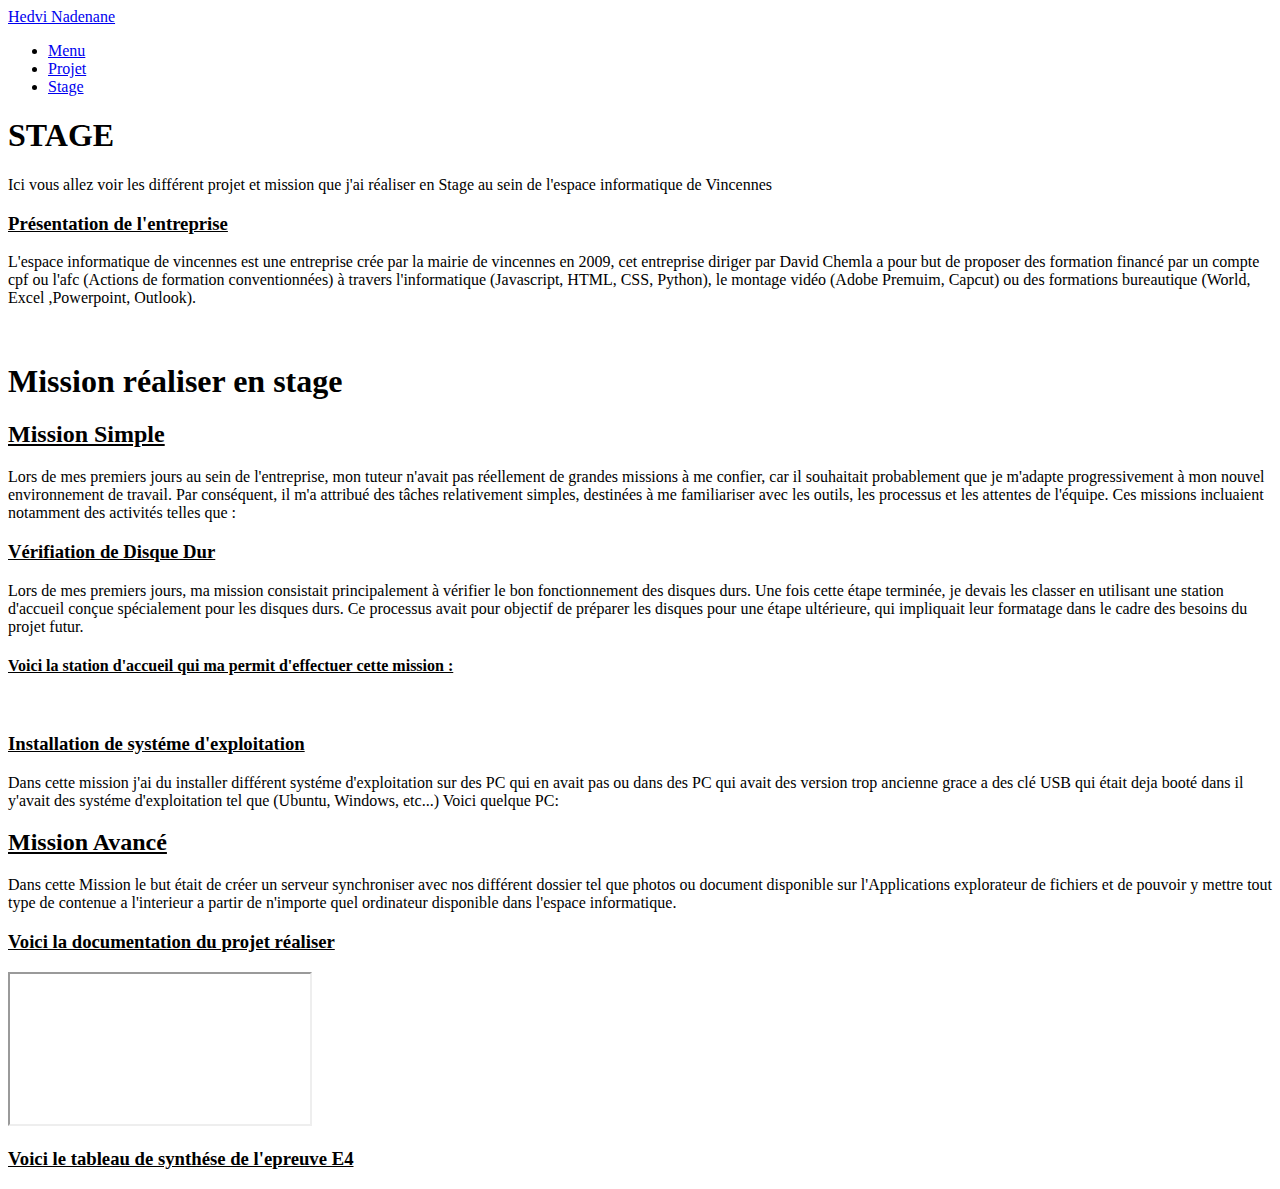
==== stage.html @ 373329f3 "Add files via upload" ====
<!DOCTYPE HTML>
<!--
	Hyperspace by HTML5 UP
	html5up.net | @ajlkn
	Free for personal and commercial use under the CCA 3.0 license (html5up.net/license)
-->
<html>
	<head>
		<title>Generic - Hyperspace by HTML5 UP</title>
		<meta charset="utf-8" />
		<meta name="viewport" content="width=device-width, initial-scale=1, user-scalable=no" />
		<link rel="stylesheet" href="assets/css/main.css" />
		<noscript><link rel="stylesheet" href="assets/css/noscript.css" /></noscript>
	</head>
	<body class="is-preload">

		<!-- Header -->
			<header id="header">
				<a href="index.html" class="title">Hedvi Nadenane</a>
				<nav>
					<ul>
						<li><a href="index.html">Menu</a></li>
						<li><a href="projet.html" class="active">Projet</a></li>
						<li><a href="stage.html">Stage</a></li>
					</ul>
				</nav>
			</header>

		<!-- Wrapper -->
			<div id="wrapper">

				<!-- Main -->
					<section id="main" class="wrapper">
						<div class="inner">
							<h1 class="major">STAGE</h1>
							<p>Ici vous allez voir les différent projet et mission que j'ai réaliser en Stage au sein de l'espace informatique de Vincennes</p>
							<h3><u>Présentation de l'entreprise</u></h3>
							<p>L'espace informatique de vincennes est une entreprise crée par la mairie de vincennes en 2009, cet entreprise diriger par David Chemla a pour but de proposer des formation financé par un compte cpf ou l'afc (Actions de formation conventionnées) à travers l'informatique (Javascript, HTML, CSS, Python), le montage vidéo (Adobe Premuim, Capcut) ou des formations bureautique (World, Excel ,Powerpoint, Outlook).</p>
							<span class="image fit"><img src="images/stage.jpg" alt="" /></span>
                            <h1 class="major">Mission réaliser en stage</h1>
							<h2><u>Mission Simple</u></h2>
							<p>Lors de mes premiers jours au sein de l'entreprise, mon tuteur n'avait pas réellement de grandes missions à me confier, car il souhaitait probablement que je m'adapte progressivement à mon nouvel environnement de travail. Par conséquent, il m'a attribué des tâches relativement simples, destinées à me familiariser avec les outils, les processus et les attentes de l'équipe. Ces missions incluaient notamment des activités telles que :</p>
							<h3><u>Vérifiation de Disque Dur</u></h3>
							<p>Lors de mes premiers jours, ma mission consistait principalement à vérifier le bon fonctionnement des disques durs. Une fois cette étape terminée, je devais les classer en utilisant une station d'accueil conçue spécialement pour les disques durs. Ce processus avait pour objectif de préparer les disques pour une étape ultérieure, qui impliquait leur formatage dans le cadre des besoins du projet futur.</p>
							<h4><u>Voici la station d'accueil qui ma permit d'effectuer cette mission :</u></h4>
							<span class="image fit">
								<img src="images/disque.jpg" alt="" style="max-width: 45%; height: auto;" />
							</span>
							<h3><u>Installation de systéme d'exploitation</u></h3>
							<p>Dans cette mission j'ai du installer différent systéme d'exploitation sur des PC qui en avait pas ou dans des PC qui avait des version trop ancienne grace a des clé USB qui était deja booté dans il y'avait des systéme d'exploitation tel que (Ubuntu, Windows, etc...) Voici quelque PC:</p>
							<h2><u>Mission Avancé</u></h2>
							<p>Dans cette Mission le but était de créer un serveur synchroniser avec nos différent dossier tel que photos ou document disponible sur l'Applications explorateur de fichiers et de pouvoir y mettre tout type de contenue a l'interieur a partir de n'importe quel ordinateur disponible dans l'espace informatique. </p>
							</span>
							<h3><u>Voici la documentation du projet réaliser</u></h3>
							<iframe src="https://drive.google.com/file/d/1ubqW4G1XLtTYx1eA0z7HGSW0TEGNsjcz/preview"></iframe>
							<h3><u>Voici le tableau de synthése de l'epreuve E4 </u></h3>
							
						</div>
					</section>

			</div>

		<!-- Footer -->
			<footer id="footer" class="wrapper alt">
				<div class="inner">
					<ul class="menu">
						
					</ul>
				</div>
			</footer>

		<!-- Scripts -->
			<script src="assets/js/jquery.min.js"></script>
			<script src="assets/js/jquery.scrollex.min.js"></script>
			<script src="assets/js/jquery.scrolly.min.js"></script>
			<script src="assets/js/browser.min.js"></script>
			<script src="assets/js/breakpoints.min.js"></script>
			<script src="assets/js/util.js"></script>
			<script src="assets/js/main.js"></script>

	</body>
</html>
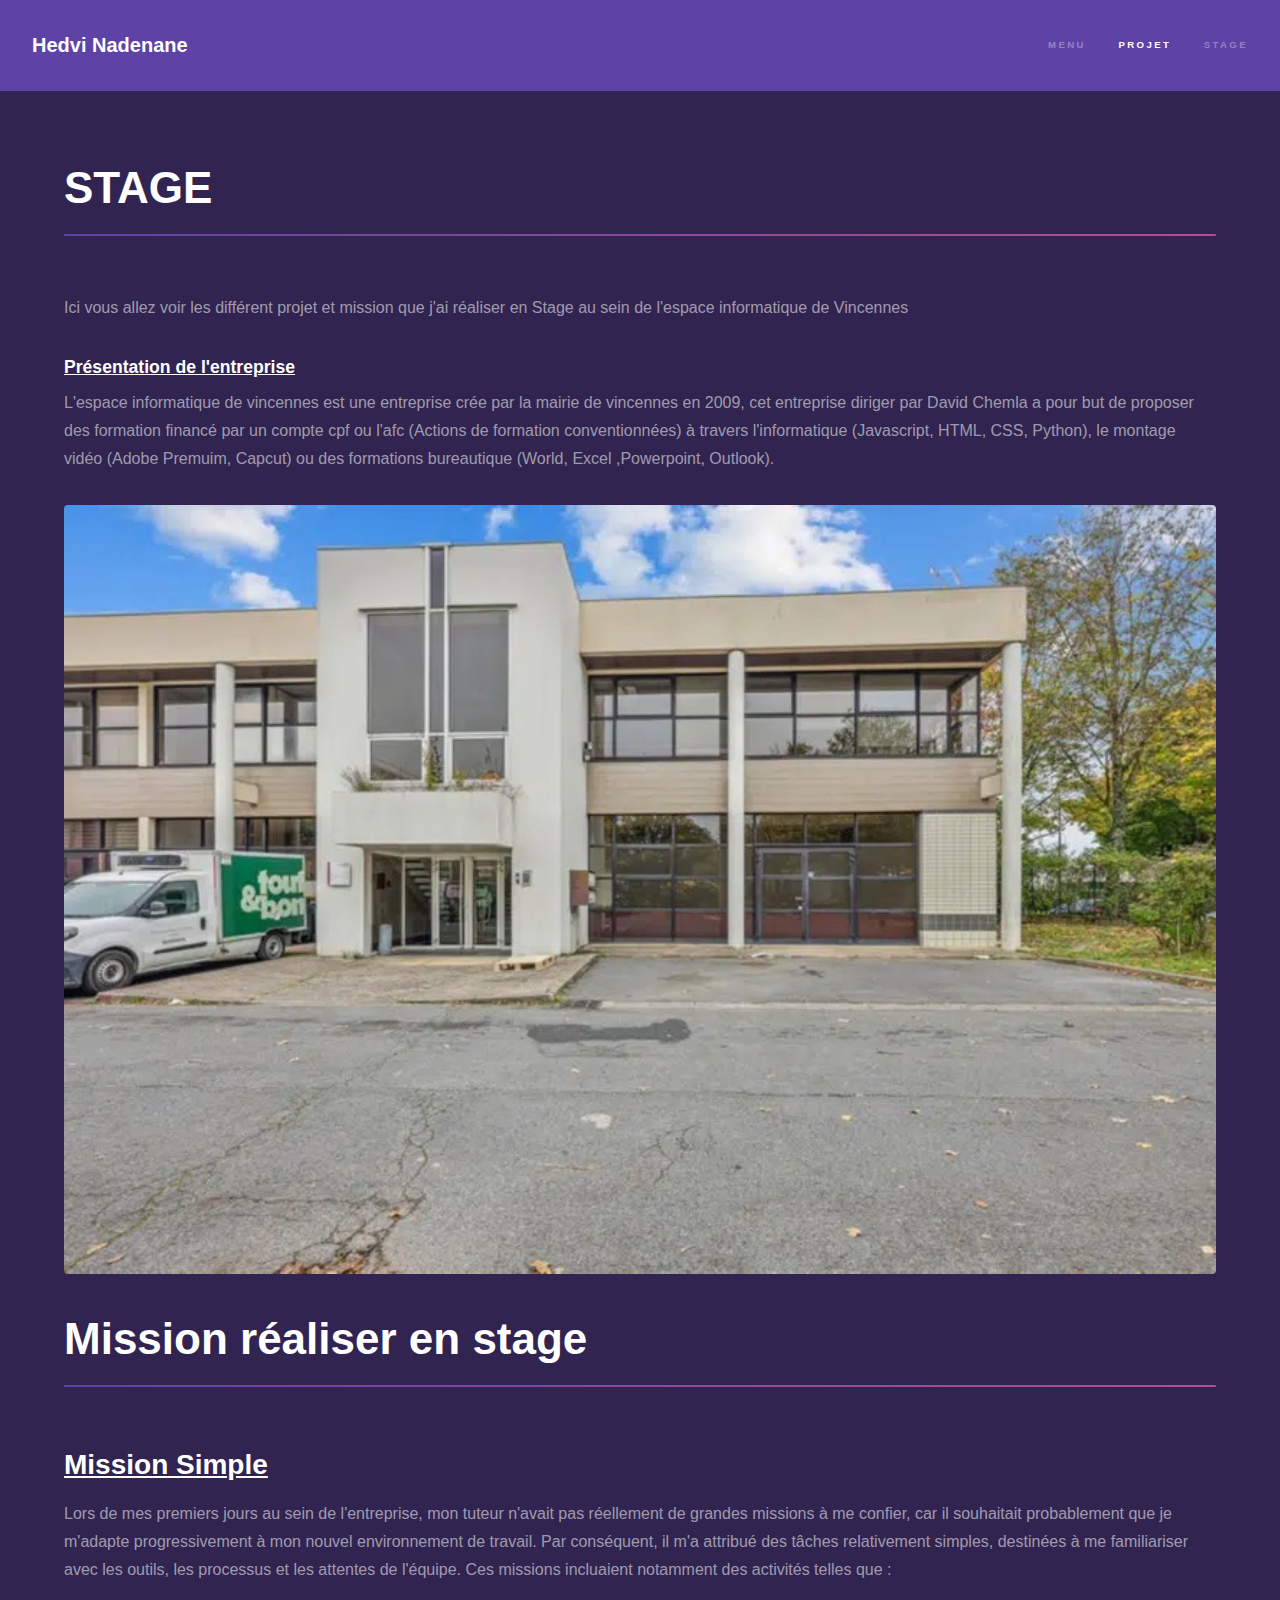
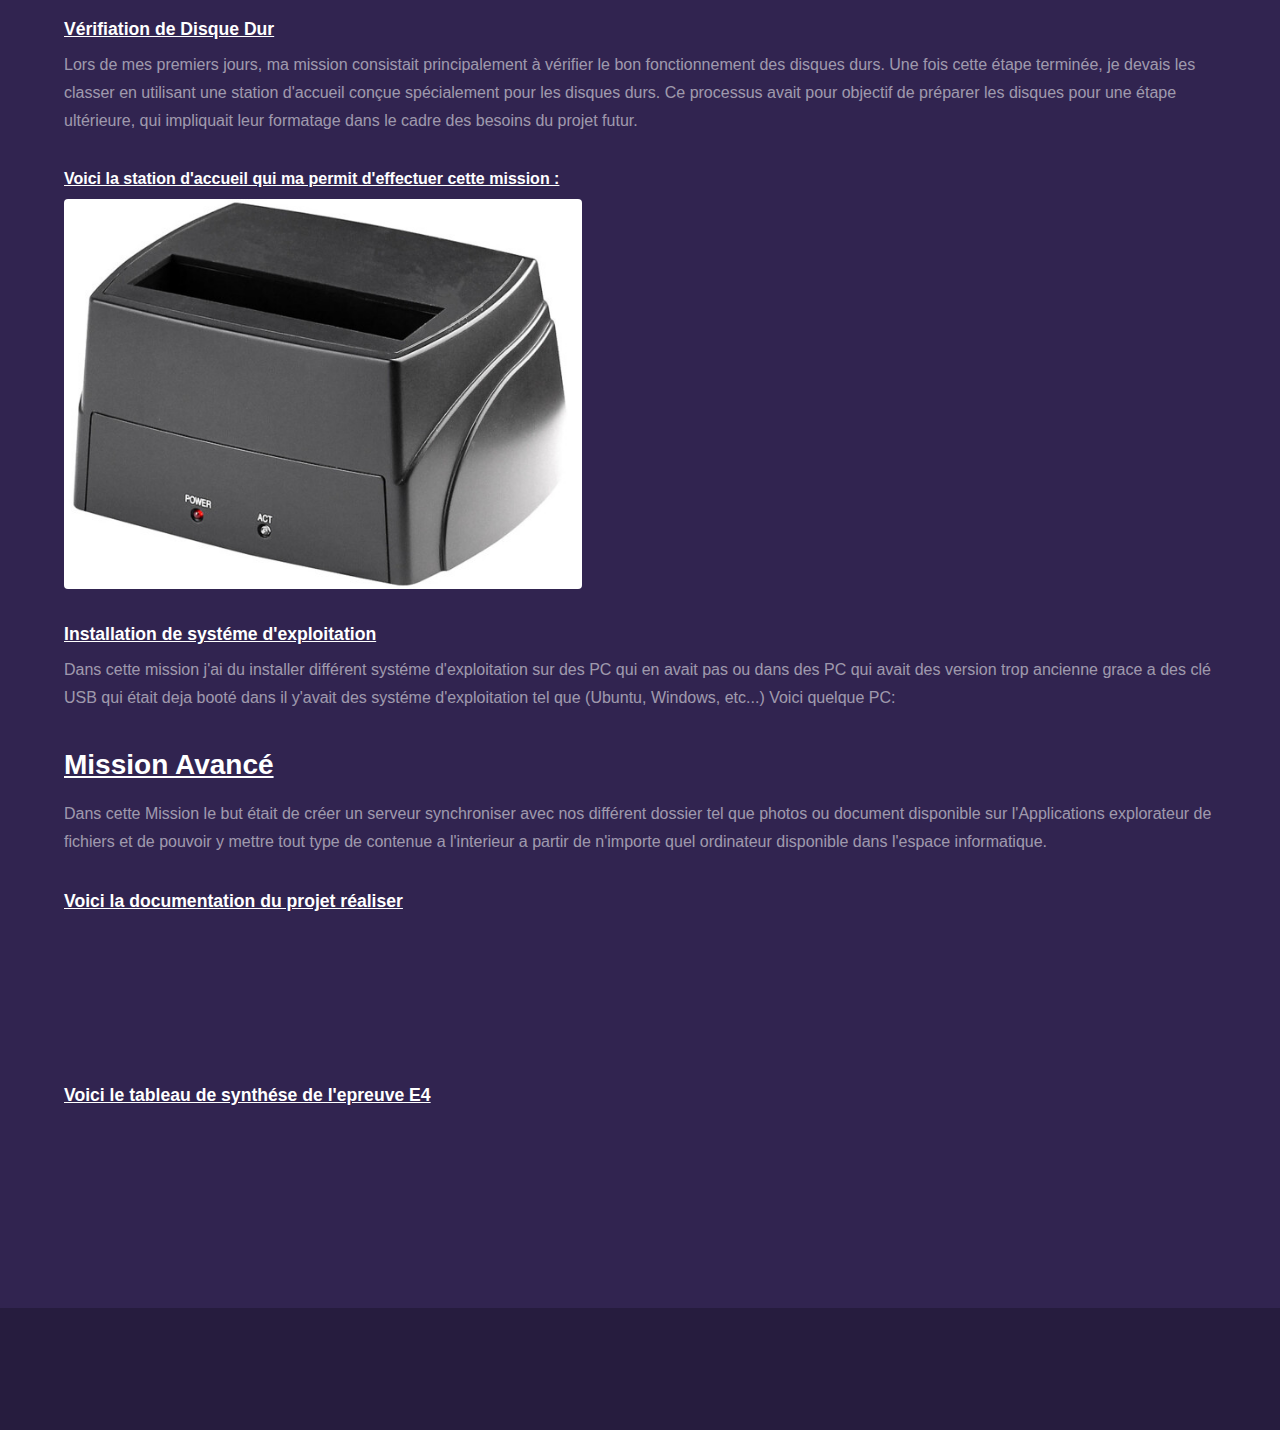
==== commit 51e2114a: "szs" ====
--- a/stage.html
+++ b/stage.html
@@ -54,7 +54,7 @@
 							<h3><u>Voici la documentation du projet réaliser</u></h3>
 							<iframe src="https://drive.google.com/file/d/1ubqW4G1XLtTYx1eA0z7HGSW0TEGNsjcz/preview"></iframe>
 							<h3><u>Voici le tableau de synthése de l'epreuve E4 </u></h3>
-							
+							<iframe src="https://drive.google.com/file/d/1-sVlsWlO2RBBcWzb3sa5ioN2SylCYMAv/view?usp=sharing"></iframe>
 						</div>
 					</section>
 
--- a/assets/css/main.css
+++ b/assets/css/main.css
@@ -0,0 +1,3909 @@
+@import url(fontawesome-all.min.css);
+
+/*
+	Hyperspace by HTML5 UP
+	html5up.net | @ajlkn
+	Free for personal and commercial use under the CCA 3.0 license (html5up.net/license)
+*/
+
+html, body, div, span, applet, object,
+iframe, h1, h2, h3, h4, h5, h6, p, blockquote,
+pre, a, abbr, acronym, address, big, cite,
+code, del, dfn, em, img, ins, kbd, q, s, samp,
+small, strike, strong, sub, sup, tt, var, b,
+u, i, center, dl, dt, dd, ol, ul, li, fieldset,
+form, label, legend, table, caption, tbody,
+tfoot, thead, tr, th, td, article, aside,
+canvas, details, embed, figure, figcaption,
+footer, header, hgroup, menu, nav, output, ruby,
+section, summary, time, mark, audio, video {
+	margin: 0;
+	padding: 0;
+	border: 0;
+	font-size: 100%;
+	font: inherit;
+	vertical-align: baseline;}
+
+article, aside, details, figcaption, figure,
+footer, header, hgroup, menu, nav, section {
+	display: block;}
+
+body {
+	line-height: 1;
+}
+
+ol, ul {
+	list-style: none;
+}
+
+blockquote, q {
+	quotes: none;
+}
+
+	blockquote:before, blockquote:after, q:before, q:after {
+		content: '';
+		content: none;
+	}
+
+table {
+	border-collapse: collapse;
+	border-spacing: 0;
+}
+
+body {
+	-webkit-text-size-adjust: none;
+}
+
+mark {
+	background-color: transparent;
+	color: inherit;
+}
+
+input::-moz-focus-inner {
+	border: 0;
+	padding: 0;
+}
+
+input, select, textarea {
+	-moz-appearance: none;
+	-webkit-appearance: none;
+	-ms-appearance: none;
+	appearance: none;
+}
+
+/* Basic */
+
+	@-ms-viewport {
+		width: device-width;
+	}
+
+	body {
+		-ms-overflow-style: scrollbar;
+	}
+
+	@media screen and (max-width: 480px) {
+
+		html, body {
+			min-width: 320px;
+		}
+
+	}
+
+	html {
+		box-sizing: border-box;
+	}
+
+	*, *:before, *:after {
+		box-sizing: inherit;
+	}
+
+	body {
+		background: #312450;
+	}
+
+		body.is-preload *, body.is-preload *:before, body.is-preload *:after {
+			-moz-animation: none !important;
+			-webkit-animation: none !important;
+			-ms-animation: none !important;
+			animation: none !important;
+			-moz-transition: none !important;
+			-webkit-transition: none !important;
+			-ms-transition: none !important;
+			transition: none !important;
+		}
+
+/* Type */
+
+	body, input, select, textarea {
+		color: rgba(255, 255, 255, 0.55);
+		font-family: Arial, Helvetica, sans-serif;
+		font-size: 16.5pt;
+		font-weight: normal;
+		line-height: 1.75;
+	}
+
+		@media screen and (max-width: 1680px) {
+
+			body, input, select, textarea {
+				font-size: 13pt;
+			}
+
+		}
+
+		@media screen and (max-width: 1280px) {
+
+			body, input, select, textarea {
+				font-size: 12pt;
+			}
+
+		}
+
+		@media screen and (max-width: 360px) {
+
+			body, input, select, textarea {
+				font-size: 11pt;
+			}
+
+		}
+
+	a {
+		-moz-transition: color 0.2s ease, border-bottom-color 0.2s ease;
+		-webkit-transition: color 0.2s ease, border-bottom-color 0.2s ease;
+		-ms-transition: color 0.2s ease, border-bottom-color 0.2s ease;
+		transition: color 0.2s ease, border-bottom-color 0.2s ease;
+		border-bottom: dotted 1px rgba(255, 255, 255, 0.35);
+		color: inherit;
+		text-decoration: none;
+	}
+
+		a:hover {
+			border-bottom-color: transparent;
+			color: #ffffff;
+		}
+
+	strong, b {
+		color: #ffffff;
+		font-weight: bold;
+	}
+
+	em, i {
+		font-style: italic;
+	}
+
+	p {
+		margin: 0 0 2em 0;
+	}
+
+	h1, h2, h3, h4, h5, h6 {
+		color: #ffffff;
+		font-weight: bold;
+		line-height: 1.5;
+		margin: 0 0 0.5em 0;
+	}
+
+		h1 a, h2 a, h3 a, h4 a, h5 a, h6 a {
+			color: inherit;
+			text-decoration: none;
+		}
+
+	h1 {
+		font-size: 2.75em;
+	}
+
+		h1.major {
+			margin: 0 0 1.3em 0;
+			position: relative;
+			padding-bottom: 0.35em;
+		}
+
+			h1.major:after {
+				background-image: -moz-linear-gradient(to right, #171322, #b74e91);
+				background-image: -webkit-linear-gradient(to right, #5e42a6, #b74e91);
+				background-image: -ms-linear-gradient(to right, #5e42a6, #b74e91);
+				background-image: linear-gradient(to right, #5e42a6, #b74e91);
+				-moz-transition: max-width 0.2s ease;
+				-webkit-transition: max-width 0.2s ease;
+				-ms-transition: max-width 0.2s ease;
+				transition: max-width 0.2s ease;
+				border-radius: 0.2em;
+				bottom: 0;
+				content: '';
+				height: 0.05em;
+				position: absolute;
+				right: 0;
+				width: 100%;
+			}
+
+	h2 {
+		font-size: 1.75em;
+	}
+
+	h3 {
+		font-size: 1.1em;
+	}
+
+	h4 {
+		font-size: 1em;
+	}
+
+	h5 {
+		font-size: 0.8em;
+	}
+
+	h6 {
+		font-size: 0.6em;
+	}
+
+	@media screen and (max-width: 736px) {
+
+		h1 {
+			font-size: 2em;
+		}
+
+		h2 {
+			font-size: 1.25em;
+		}
+
+		h3 {
+			font-size: 1em;
+		}
+
+		h4 {
+			font-size: 0.8em;
+		}
+
+		h5 {
+			font-size: 0.6em;
+		}
+
+		h6 {
+			font-size: 0.6em;
+		}
+
+	}
+
+	sub {
+		font-size: 0.8em;
+		position: relative;
+		top: 0.5em;
+	}
+
+	sup {
+		font-size: 0.8em;
+		position: relative;
+		top: -0.5em;
+	}
+
+	blockquote {
+		border-left: solid 4px rgba(255, 255, 255, 0.15);
+		font-style: italic;
+		margin: 0 0 2em 0;
+		padding: 0.5em 0 0.5em 2em;
+	}
+
+	code {
+		background: rgba(255, 255, 255, 0.05);
+		border-radius: 0.25em;
+		border: solid 1px rgba(255, 255, 255, 0.15);
+		font-family: "Courier New", monospace;
+		font-size: 0.9em;
+		margin: 0 0.25em;
+		padding: 0.25em 0.65em;
+	}
+
+	pre {
+		-webkit-overflow-scrolling: touch;
+		font-family: "Courier New", monospace;
+		font-size: 0.9em;
+		margin: 0 0 2em 0;
+	}
+
+		pre code {
+			display: block;
+			line-height: 1.75em;
+			padding: 1em 1.5em;
+			overflow-x: auto;
+		}
+
+	hr {
+		border: 0;
+		border-bottom: solid 1px rgba(255, 255, 255, 0.15);
+		margin: 2em 0;
+	}
+
+		hr.major {
+			margin: 3em 0;
+		}
+
+	.align-left {
+		text-align: left;
+	}
+
+	.align-center {
+		text-align: center;
+	}
+
+	.align-right {
+		text-align: right;
+	}
+
+/* Row */
+
+	.row {
+		display: flex;
+		flex-wrap: wrap;
+		box-sizing: border-box;
+		align-items: stretch;
+	}
+
+		.row > * {
+			box-sizing: border-box;
+		}
+
+		.row.gtr-uniform > * > :last-child {
+			margin-bottom: 0;
+		}
+
+		.row.aln-left {
+			justify-content: flex-start;
+		}
+
+		.row.aln-center {
+			justify-content: center;
+		}
+
+		.row.aln-right {
+			justify-content: flex-end;
+		}
+
+		.row.aln-top {
+			align-items: flex-start;
+		}
+
+		.row.aln-middle {
+			align-items: center;
+		}
+
+		.row.aln-bottom {
+			align-items: flex-end;
+		}
+
+		.row > .imp {
+			order: -1;
+		}
+
+		.row > .col-1 {
+			width: 8.33333%;
+		}
+
+		.row > .off-1 {
+			margin-left: 8.33333%;
+		}
+
+		.row > .col-2 {
+			width: 16.66667%;
+		}
+
+		.row > .off-2 {
+			margin-left: 16.66667%;
+		}
+
+		.row > .col-3 {
+			width: 25%;
+		}
+
+		.row > .off-3 {
+			margin-left: 25%;
+		}
+
+		.row > .col-4 {
+			width: 33.33333%;
+		}
+
+		.row > .off-4 {
+			margin-left: 33.33333%;
+		}
+
+		.row > .col-5 {
+			width: 41.66667%;
+		}
+
+		.row > .off-5 {
+			margin-left: 41.66667%;
+		}
+
+		.row > .col-6 {
+			width: 50%;
+		}
+
+		.row > .off-6 {
+			margin-left: 50%;
+		}
+
+		.row > .col-7 {
+			width: 58.33333%;
+		}
+
+		.row > .off-7 {
+			margin-left: 58.33333%;
+		}
+
+		.row > .col-8 {
+			width: 66.66667%;
+		}
+
+		.row > .off-8 {
+			margin-left: 66.66667%;
+		}
+
+		.row > .col-9 {
+			width: 75%;
+		}
+
+		.row > .off-9 {
+			margin-left: 75%;
+		}
+
+		.row > .col-10 {
+			width: 83.33333%;
+		}
+
+		.row > .off-10 {
+			margin-left: 83.33333%;
+		}
+
+		.row > .col-11 {
+			width: 91.66667%;
+		}
+
+		.row > .off-11 {
+			margin-left: 91.66667%;
+		}
+
+		.row > .col-12 {
+			width: 100%;
+		}
+
+		.row > .off-12 {
+			margin-left: 100%;
+		}
+
+		.row.gtr-0 {
+			margin-top: 0;
+			margin-left: 0em;
+		}
+
+			.row.gtr-0 > * {
+				padding: 0 0 0 0em;
+			}
+
+			.row.gtr-0.gtr-uniform {
+				margin-top: 0em;
+			}
+
+				.row.gtr-0.gtr-uniform > * {
+					padding-top: 0em;
+				}
+
+		.row.gtr-25 {
+			margin-top: 0;
+			margin-left: -0.375em;
+		}
+
+			.row.gtr-25 > * {
+				padding: 0 0 0 0.375em;
+			}
+
+			.row.gtr-25.gtr-uniform {
+				margin-top: -0.375em;
+			}
+
+				.row.gtr-25.gtr-uniform > * {
+					padding-top: 0.375em;
+				}
+
+		.row.gtr-50 {
+			margin-top: 0;
+			margin-left: -0.75em;
+		}
+
+			.row.gtr-50 > * {
+				padding: 0 0 0 0.75em;
+			}
+
+			.row.gtr-50.gtr-uniform {
+				margin-top: -0.75em;
+			}
+
+				.row.gtr-50.gtr-uniform > * {
+					padding-top: 0.75em;
+				}
+
+		.row {
+			margin-top: 0;
+			margin-left: -1.5em;
+		}
+
+			.row > * {
+				padding: 0 0 0 1.5em;
+			}
+
+			.row.gtr-uniform {
+				margin-top: -1.5em;
+			}
+
+				.row.gtr-uniform > * {
+					padding-top: 1.5em;
+				}
+
+		.row.gtr-150 {
+			margin-top: 0;
+			margin-left: -2.25em;
+		}
+
+			.row.gtr-150 > * {
+				padding: 0 0 0 2.25em;
+			}
+
+			.row.gtr-150.gtr-uniform {
+				margin-top: -2.25em;
+			}
+
+				.row.gtr-150.gtr-uniform > * {
+					padding-top: 2.25em;
+				}
+
+		.row.gtr-200 {
+			margin-top: 0;
+			margin-left: -3em;
+		}
+
+			.row.gtr-200 > * {
+				padding: 0 0 0 3em;
+			}
+
+			.row.gtr-200.gtr-uniform {
+				margin-top: -3em;
+			}
+
+				.row.gtr-200.gtr-uniform > * {
+					padding-top: 3em;
+				}
+
+		@media screen and (max-width: 1680px) {
+
+			.row {
+				display: flex;
+				flex-wrap: wrap;
+				box-sizing: border-box;
+				align-items: stretch;
+			}
+
+				.row > * {
+					box-sizing: border-box;
+				}
+
+				.row.gtr-uniform > * > :last-child {
+					margin-bottom: 0;
+				}
+
+				.row.aln-left {
+					justify-content: flex-start;
+				}
+
+				.row.aln-center {
+					justify-content: center;
+				}
+
+				.row.aln-right {
+					justify-content: flex-end;
+				}
+
+				.row.aln-top {
+					align-items: flex-start;
+				}
+
+				.row.aln-middle {
+					align-items: center;
+				}
+
+				.row.aln-bottom {
+					align-items: flex-end;
+				}
+
+				.row > .imp-xlarge {
+					order: -1;
+				}
+
+				.row > .col-1-xlarge {
+					width: 8.33333%;
+				}
+
+				.row > .off-1-xlarge {
+					margin-left: 8.33333%;
+				}
+
+				.row > .col-2-xlarge {
+					width: 16.66667%;
+				}
+
+				.row > .off-2-xlarge {
+					margin-left: 16.66667%;
+				}
+
+				.row > .col-3-xlarge {
+					width: 25%;
+				}
+
+				.row > .off-3-xlarge {
+					margin-left: 25%;
+				}
+
+				.row > .col-4-xlarge {
+					width: 33.33333%;
+				}
+
+				.row > .off-4-xlarge {
+					margin-left: 33.33333%;
+				}
+
+				.row > .col-5-xlarge {
+					width: 41.66667%;
+				}
+
+				.row > .off-5-xlarge {
+					margin-left: 41.66667%;
+				}
+
+				.row > .col-6-xlarge {
+					width: 50%;
+				}
+
+				.row > .off-6-xlarge {
+					margin-left: 50%;
+				}
+
+				.row > .col-7-xlarge {
+					width: 58.33333%;
+				}
+
+				.row > .off-7-xlarge {
+					margin-left: 58.33333%;
+				}
+
+				.row > .col-8-xlarge {
+					width: 66.66667%;
+				}
+
+				.row > .off-8-xlarge {
+					margin-left: 66.66667%;
+				}
+
+				.row > .col-9-xlarge {
+					width: 75%;
+				}
+
+				.row > .off-9-xlarge {
+					margin-left: 75%;
+				}
+
+				.row > .col-10-xlarge {
+					width: 83.33333%;
+				}
+
+				.row > .off-10-xlarge {
+					margin-left: 83.33333%;
+				}
+
+				.row > .col-11-xlarge {
+					width: 91.66667%;
+				}
+
+				.row > .off-11-xlarge {
+					margin-left: 91.66667%;
+				}
+
+				.row > .col-12-xlarge {
+					width: 100%;
+				}
+
+				.row > .off-12-xlarge {
+					margin-left: 100%;
+				}
+
+				.row.gtr-0 {
+					margin-top: 0;
+					margin-left: 0em;
+				}
+
+					.row.gtr-0 > * {
+						padding: 0 0 0 0em;
+					}
+
+					.row.gtr-0.gtr-uniform {
+						margin-top: 0em;
+					}
+
+						.row.gtr-0.gtr-uniform > * {
+							padding-top: 0em;
+						}
+
+				.row.gtr-25 {
+					margin-top: 0;
+					margin-left: -0.375em;
+				}
+
+					.row.gtr-25 > * {
+						padding: 0 0 0 0.375em;
+					}
+
+					.row.gtr-25.gtr-uniform {
+						margin-top: -0.375em;
+					}
+
+						.row.gtr-25.gtr-uniform > * {
+							padding-top: 0.375em;
+						}
+
+				.row.gtr-50 {
+					margin-top: 0;
+					margin-left: -0.75em;
+				}
+
+					.row.gtr-50 > * {
+						padding: 0 0 0 0.75em;
+					}
+
+					.row.gtr-50.gtr-uniform {
+						margin-top: -0.75em;
+					}
+
+						.row.gtr-50.gtr-uniform > * {
+							padding-top: 0.75em;
+						}
+
+				.row {
+					margin-top: 0;
+					margin-left: -1.5em;
+				}
+
+					.row > * {
+						padding: 0 0 0 1.5em;
+					}
+
+					.row.gtr-uniform {
+						margin-top: -1.5em;
+					}
+
+						.row.gtr-uniform > * {
+							padding-top: 1.5em;
+						}
+
+				.row.gtr-150 {
+					margin-top: 0;
+					margin-left: -2.25em;
+				}
+
+					.row.gtr-150 > * {
+						padding: 0 0 0 2.25em;
+					}
+
+					.row.gtr-150.gtr-uniform {
+						margin-top: -2.25em;
+					}
+
+						.row.gtr-150.gtr-uniform > * {
+							padding-top: 2.25em;
+						}
+
+				.row.gtr-200 {
+					margin-top: 0;
+					margin-left: -3em;
+				}
+
+					.row.gtr-200 > * {
+						padding: 0 0 0 3em;
+					}
+
+					.row.gtr-200.gtr-uniform {
+						margin-top: -3em;
+					}
+
+						.row.gtr-200.gtr-uniform > * {
+							padding-top: 3em;
+						}
+
+		}
+
+		@media screen and (max-width: 1280px) {
+
+			.row {
+				display: flex;
+				flex-wrap: wrap;
+				box-sizing: border-box;
+				align-items: stretch;
+			}
+
+				.row > * {
+					box-sizing: border-box;
+				}
+
+				.row.gtr-uniform > * > :last-child {
+					margin-bottom: 0;
+				}
+
+				.row.aln-left {
+					justify-content: flex-start;
+				}
+
+				.row.aln-center {
+					justify-content: center;
+				}
+
+				.row.aln-right {
+					justify-content: flex-end;
+				}
+
+				.row.aln-top {
+					align-items: flex-start;
+				}
+
+				.row.aln-middle {
+					align-items: center;
+				}
+
+				.row.aln-bottom {
+					align-items: flex-end;
+				}
+
+				.row > .imp-large {
+					order: -1;
+				}
+
+				.row > .col-1-large {
+					width: 8.33333%;
+				}
+
+				.row > .off-1-large {
+					margin-left: 8.33333%;
+				}
+
+				.row > .col-2-large {
+					width: 16.66667%;
+				}
+
+				.row > .off-2-large {
+					margin-left: 16.66667%;
+				}
+
+				.row > .col-3-large {
+					width: 25%;
+				}
+
+				.row > .off-3-large {
+					margin-left: 25%;
+				}
+
+				.row > .col-4-large {
+					width: 33.33333%;
+				}
+
+				.row > .off-4-large {
+					margin-left: 33.33333%;
+				}
+
+				.row > .col-5-large {
+					width: 41.66667%;
+				}
+
+				.row > .off-5-large {
+					margin-left: 41.66667%;
+				}
+
+				.row > .col-6-large {
+					width: 50%;
+				}
+
+				.row > .off-6-large {
+					margin-left: 50%;
+				}
+
+				.row > .col-7-large {
+					width: 58.33333%;
+				}
+
+				.row > .off-7-large {
+					margin-left: 58.33333%;
+				}
+
+				.row > .col-8-large {
+					width: 66.66667%;
+				}
+
+				.row > .off-8-large {
+					margin-left: 66.66667%;
+				}
+
+				.row > .col-9-large {
+					width: 75%;
+				}
+
+				.row > .off-9-large {
+					margin-left: 75%;
+				}
+
+				.row > .col-10-large {
+					width: 83.33333%;
+				}
+
+				.row > .off-10-large {
+					margin-left: 83.33333%;
+				}
+
+				.row > .col-11-large {
+					width: 91.66667%;
+				}
+
+				.row > .off-11-large {
+					margin-left: 91.66667%;
+				}
+
+				.row > .col-12-large {
+					width: 100%;
+				}
+
+				.row > .off-12-large {
+					margin-left: 100%;
+				}
+
+				.row.gtr-0 {
+					margin-top: 0;
+					margin-left: 0em;
+				}
+
+					.row.gtr-0 > * {
+						padding: 0 0 0 0em;
+					}
+
+					.row.gtr-0.gtr-uniform {
+						margin-top: 0em;
+					}
+
+						.row.gtr-0.gtr-uniform > * {
+							padding-top: 0em;
+						}
+
+				.row.gtr-25 {
+					margin-top: 0;
+					margin-left: -0.375em;
+				}
+
+					.row.gtr-25 > * {
+						padding: 0 0 0 0.375em;
+					}
+
+					.row.gtr-25.gtr-uniform {
+						margin-top: -0.375em;
+					}
+
+						.row.gtr-25.gtr-uniform > * {
+							padding-top: 0.375em;
+						}
+
+				.row.gtr-50 {
+					margin-top: 0;
+					margin-left: -0.75em;
+				}
+
+					.row.gtr-50 > * {
+						padding: 0 0 0 0.75em;
+					}
+
+					.row.gtr-50.gtr-uniform {
+						margin-top: -0.75em;
+					}
+
+						.row.gtr-50.gtr-uniform > * {
+							padding-top: 0.75em;
+						}
+
+				.row {
+					margin-top: 0;
+					margin-left: -1.5em;
+				}
+
+					.row > * {
+						padding: 0 0 0 1.5em;
+					}
+
+					.row.gtr-uniform {
+						margin-top: -1.5em;
+					}
+
+						.row.gtr-uniform > * {
+							padding-top: 1.5em;
+						}
+
+				.row.gtr-150 {
+					margin-top: 0;
+					margin-left: -2.25em;
+				}
+
+					.row.gtr-150 > * {
+						padding: 0 0 0 2.25em;
+					}
+
+					.row.gtr-150.gtr-uniform {
+						margin-top: -2.25em;
+					}
+
+						.row.gtr-150.gtr-uniform > * {
+							padding-top: 2.25em;
+						}
+
+				.row.gtr-200 {
+					margin-top: 0;
+					margin-left: -3em;
+				}
+
+					.row.gtr-200 > * {
+						padding: 0 0 0 3em;
+					}
+
+					.row.gtr-200.gtr-uniform {
+						margin-top: -3em;
+					}
+
+						.row.gtr-200.gtr-uniform > * {
+							padding-top: 3em;
+						}
+
+		}
+
+		@media screen and (max-width: 980px) {
+
+			.row {
+				display: flex;
+				flex-wrap: wrap;
+				box-sizing: border-box;
+				align-items: stretch;
+			}
+
+				.row > * {
+					box-sizing: border-box;
+				}
+
+				.row.gtr-uniform > * > :last-child {
+					margin-bottom: 0;
+				}
+
+				.row.aln-left {
+					justify-content: flex-start;
+				}
+
+				.row.aln-center {
+					justify-content: center;
+				}
+
+				.row.aln-right {
+					justify-content: flex-end;
+				}
+
+				.row.aln-top {
+					align-items: flex-start;
+				}
+
+				.row.aln-middle {
+					align-items: center;
+				}
+
+				.row.aln-bottom {
+					align-items: flex-end;
+				}
+
+				.row > .imp-medium {
+					order: -1;
+				}
+
+				.row > .col-1-medium {
+					width: 8.33333%;
+				}
+
+				.row > .off-1-medium {
+					margin-left: 8.33333%;
+				}
+
+				.row > .col-2-medium {
+					width: 16.66667%;
+				}
+
+				.row > .off-2-medium {
+					margin-left: 16.66667%;
+				}
+
+				.row > .col-3-medium {
+					width: 25%;
+				}
+
+				.row > .off-3-medium {
+					margin-left: 25%;
+				}
+
+				.row > .col-4-medium {
+					width: 33.33333%;
+				}
+
+				.row > .off-4-medium {
+					margin-left: 33.33333%;
+				}
+
+				.row > .col-5-medium {
+					width: 41.66667%;
+				}
+
+				.row > .off-5-medium {
+					margin-left: 41.66667%;
+				}
+
+				.row > .col-6-medium {
+					width: 50%;
+				}
+
+				.row > .off-6-medium {
+					margin-left: 50%;
+				}
+
+				.row > .col-7-medium {
+					width: 58.33333%;
+				}
+
+				.row > .off-7-medium {
+					margin-left: 58.33333%;
+				}
+
+				.row > .col-8-medium {
+					width: 66.66667%;
+				}
+
+				.row > .off-8-medium {
+					margin-left: 66.66667%;
+				}
+
+				.row > .col-9-medium {
+					width: 75%;
+				}
+
+				.row > .off-9-medium {
+					margin-left: 75%;
+				}
+
+				.row > .col-10-medium {
+					width: 83.33333%;
+				}
+
+				.row > .off-10-medium {
+					margin-left: 83.33333%;
+				}
+
+				.row > .col-11-medium {
+					width: 91.66667%;
+				}
+
+				.row > .off-11-medium {
+					margin-left: 91.66667%;
+				}
+
+				.row > .col-12-medium {
+					width: 100%;
+				}
+
+				.row > .off-12-medium {
+					margin-left: 100%;
+				}
+
+				.row.gtr-0 {
+					margin-top: 0;
+					margin-left: 0em;
+				}
+
+					.row.gtr-0 > * {
+						padding: 0 0 0 0em;
+					}
+
+					.row.gtr-0.gtr-uniform {
+						margin-top: 0em;
+					}
+
+						.row.gtr-0.gtr-uniform > * {
+							padding-top: 0em;
+						}
+
+				.row.gtr-25 {
+					margin-top: 0;
+					margin-left: -0.375em;
+				}
+
+					.row.gtr-25 > * {
+						padding: 0 0 0 0.375em;
+					}
+
+					.row.gtr-25.gtr-uniform {
+						margin-top: -0.375em;
+					}
+
+						.row.gtr-25.gtr-uniform > * {
+							padding-top: 0.375em;
+						}
+
+				.row.gtr-50 {
+					margin-top: 0;
+					margin-left: -0.75em;
+				}
+
+					.row.gtr-50 > * {
+						padding: 0 0 0 0.75em;
+					}
+
+					.row.gtr-50.gtr-uniform {
+						margin-top: -0.75em;
+					}
+
+						.row.gtr-50.gtr-uniform > * {
+							padding-top: 0.75em;
+						}
+
+				.row {
+					margin-top: 0;
+					margin-left: -1.5em;
+				}
+
+					.row > * {
+						padding: 0 0 0 1.5em;
+					}
+
+					.row.gtr-uniform {
+						margin-top: -1.5em;
+					}
+
+						.row.gtr-uniform > * {
+							padding-top: 1.5em;
+						}
+
+				.row.gtr-150 {
+					margin-top: 0;
+					margin-left: -2.25em;
+				}
+
+					.row.gtr-150 > * {
+						padding: 0 0 0 2.25em;
+					}
+
+					.row.gtr-150.gtr-uniform {
+						margin-top: -2.25em;
+					}
+
+						.row.gtr-150.gtr-uniform > * {
+							padding-top: 2.25em;
+						}
+
+				.row.gtr-200 {
+					margin-top: 0;
+					margin-left: -3em;
+				}
+
+					.row.gtr-200 > * {
+						padding: 0 0 0 3em;
+					}
+
+					.row.gtr-200.gtr-uniform {
+						margin-top: -3em;
+					}
+
+						.row.gtr-200.gtr-uniform > * {
+							padding-top: 3em;
+						}
+
+		}
+
+		@media screen and (max-width: 736px) {
+
+			.row {
+				display: flex;
+				flex-wrap: wrap;
+				box-sizing: border-box;
+				align-items: stretch;
+			}
+
+				.row > * {
+					box-sizing: border-box;
+				}
+
+				.row.gtr-uniform > * > :last-child {
+					margin-bottom: 0;
+				}
+
+				.row.aln-left {
+					justify-content: flex-start;
+				}
+
+				.row.aln-center {
+					justify-content: center;
+				}
+
+				.row.aln-right {
+					justify-content: flex-end;
+				}
+
+				.row.aln-top {
+					align-items: flex-start;
+				}
+
+				.row.aln-middle {
+					align-items: center;
+				}
+
+				.row.aln-bottom {
+					align-items: flex-end;
+				}
+
+				.row > .imp-small {
+					order: -1;
+				}
+
+				.row > .col-1-small {
+					width: 8.33333%;
+				}
+
+				.row > .off-1-small {
+					margin-left: 8.33333%;
+				}
+
+				.row > .col-2-small {
+					width: 16.66667%;
+				}
+
+				.row > .off-2-small {
+					margin-left: 16.66667%;
+				}
+
+				.row > .col-3-small {
+					width: 25%;
+				}
+
+				.row > .off-3-small {
+					margin-left: 25%;
+				}
+
+				.row > .col-4-small {
+					width: 33.33333%;
+				}
+
+				.row > .off-4-small {
+					margin-left: 33.33333%;
+				}
+
+				.row > .col-5-small {
+					width: 41.66667%;
+				}
+
+				.row > .off-5-small {
+					margin-left: 41.66667%;
+				}
+
+				.row > .col-6-small {
+					width: 50%;
+				}
+
+				.row > .off-6-small {
+					margin-left: 50%;
+				}
+
+				.row > .col-7-small {
+					width: 58.33333%;
+				}
+
+				.row > .off-7-small {
+					margin-left: 58.33333%;
+				}
+
+				.row > .col-8-small {
+					width: 66.66667%;
+				}
+
+				.row > .off-8-small {
+					margin-left: 66.66667%;
+				}
+
+				.row > .col-9-small {
+					width: 75%;
+				}
+
+				.row > .off-9-small {
+					margin-left: 75%;
+				}
+
+				.row > .col-10-small {
+					width: 83.33333%;
+				}
+
+				.row > .off-10-small {
+					margin-left: 83.33333%;
+				}
+
+				.row > .col-11-small {
+					width: 91.66667%;
+				}
+
+				.row > .off-11-small {
+					margin-left: 91.66667%;
+				}
+
+				.row > .col-12-small {
+					width: 100%;
+				}
+
+				.row > .off-12-small {
+					margin-left: 100%;
+				}
+
+				.row.gtr-0 {
+					margin-top: 0;
+					margin-left: 0em;
+				}
+
+					.row.gtr-0 > * {
+						padding: 0 0 0 0em;
+					}
+
+					.row.gtr-0.gtr-uniform {
+						margin-top: 0em;
+					}
+
+						.row.gtr-0.gtr-uniform > * {
+							padding-top: 0em;
+						}
+
+				.row.gtr-25 {
+					margin-top: 0;
+					margin-left: -0.375em;
+				}
+
+					.row.gtr-25 > * {
+						padding: 0 0 0 0.375em;
+					}
+
+					.row.gtr-25.gtr-uniform {
+						margin-top: -0.375em;
+					}
+
+						.row.gtr-25.gtr-uniform > * {
+							padding-top: 0.375em;
+						}
+
+				.row.gtr-50 {
+					margin-top: 0;
+					margin-left: -0.75em;
+				}
+
+					.row.gtr-50 > * {
+						padding: 0 0 0 0.75em;
+					}
+
+					.row.gtr-50.gtr-uniform {
+						margin-top: -0.75em;
+					}
+
+						.row.gtr-50.gtr-uniform > * {
+							padding-top: 0.75em;
+						}
+
+				.row {
+					margin-top: 0;
+					margin-left: -1.5em;
+				}
+
+					.row > * {
+						padding: 0 0 0 1.5em;
+					}
+
+					.row.gtr-uniform {
+						margin-top: -1.5em;
+					}
+
+						.row.gtr-uniform > * {
+							padding-top: 1.5em;
+						}
+
+				.row.gtr-150 {
+					margin-top: 0;
+					margin-left: -2.25em;
+				}
+
+					.row.gtr-150 > * {
+						padding: 0 0 0 2.25em;
+					}
+
+					.row.gtr-150.gtr-uniform {
+						margin-top: -2.25em;
+					}
+
+						.row.gtr-150.gtr-uniform > * {
+							padding-top: 2.25em;
+						}
+
+				.row.gtr-200 {
+					margin-top: 0;
+					margin-left: -3em;
+				}
+
+					.row.gtr-200 > * {
+						padding: 0 0 0 3em;
+					}
+
+					.row.gtr-200.gtr-uniform {
+						margin-top: -3em;
+					}
+
+						.row.gtr-200.gtr-uniform > * {
+							padding-top: 3em;
+						}
+
+		}
+
+		@media screen and (max-width: 480px) {
+
+			.row {
+				display: flex;
+				flex-wrap: wrap;
+				box-sizing: border-box;
+				align-items: stretch;
+			}
+
+				.row > * {
+					box-sizing: border-box;
+				}
+
+				.row.gtr-uniform > * > :last-child {
+					margin-bottom: 0;
+				}
+
+				.row.aln-left {
+					justify-content: flex-start;
+				}
+
+				.row.aln-center {
+					justify-content: center;
+				}
+
+				.row.aln-right {
+					justify-content: flex-end;
+				}
+
+				.row.aln-top {
+					align-items: flex-start;
+				}
+
+				.row.aln-middle {
+					align-items: center;
+				}
+
+				.row.aln-bottom {
+					align-items: flex-end;
+				}
+
+				.row > .imp-xsmall {
+					order: -1;
+				}
+
+				.row > .col-1-xsmall {
+					width: 8.33333%;
+				}
+
+				.row > .off-1-xsmall {
+					margin-left: 8.33333%;
+				}
+
+				.row > .col-2-xsmall {
+					width: 16.66667%;
+				}
+
+				.row > .off-2-xsmall {
+					margin-left: 16.66667%;
+				}
+
+				.row > .col-3-xsmall {
+					width: 25%;
+				}
+
+				.row > .off-3-xsmall {
+					margin-left: 25%;
+				}
+
+				.row > .col-4-xsmall {
+					width: 33.33333%;
+				}
+
+				.row > .off-4-xsmall {
+					margin-left: 33.33333%;
+				}
+
+				.row > .col-5-xsmall {
+					width: 41.66667%;
+				}
+
+				.row > .off-5-xsmall {
+					margin-left: 41.66667%;
+				}
+
+				.row > .col-6-xsmall {
+					width: 50%;
+				}
+
+				.row > .off-6-xsmall {
+					margin-left: 50%;
+				}
+
+				.row > .col-7-xsmall {
+					width: 58.33333%;
+				}
+
+				.row > .off-7-xsmall {
+					margin-left: 58.33333%;
+				}
+
+				.row > .col-8-xsmall {
+					width: 66.66667%;
+				}
+
+				.row > .off-8-xsmall {
+					margin-left: 66.66667%;
+				}
+
+				.row > .col-9-xsmall {
+					width: 75%;
+				}
+
+				.row > .off-9-xsmall {
+					margin-left: 75%;
+				}
+
+				.row > .col-10-xsmall {
+					width: 83.33333%;
+				}
+
+				.row > .off-10-xsmall {
+					margin-left: 83.33333%;
+				}
+
+				.row > .col-11-xsmall {
+					width: 91.66667%;
+				}
+
+				.row > .off-11-xsmall {
+					margin-left: 91.66667%;
+				}
+
+				.row > .col-12-xsmall {
+					width: 100%;
+				}
+
+				.row > .off-12-xsmall {
+					margin-left: 100%;
+				}
+
+				.row.gtr-0 {
+					margin-top: 0;
+					margin-left: 0em;
+				}
+
+					.row.gtr-0 > * {
+						padding: 0 0 0 0em;
+					}
+
+					.row.gtr-0.gtr-uniform {
+						margin-top: 0em;
+					}
+
+						.row.gtr-0.gtr-uniform > * {
+							padding-top: 0em;
+						}
+
+				.row.gtr-25 {
+					margin-top: 0;
+					margin-left: -0.375em;
+				}
+
+					.row.gtr-25 > * {
+						padding: 0 0 0 0.375em;
+					}
+
+					.row.gtr-25.gtr-uniform {
+						margin-top: -0.375em;
+					}
+
+						.row.gtr-25.gtr-uniform > * {
+							padding-top: 0.375em;
+						}
+
+				.row.gtr-50 {
+					margin-top: 0;
+					margin-left: -0.75em;
+				}
+
+					.row.gtr-50 > * {
+						padding: 0 0 0 0.75em;
+					}
+
+					.row.gtr-50.gtr-uniform {
+						margin-top: -0.75em;
+					}
+
+						.row.gtr-50.gtr-uniform > * {
+							padding-top: 0.75em;
+						}
+
+				.row {
+					margin-top: 0;
+					margin-left: -1.5em;
+				}
+
+					.row > * {
+						padding: 0 0 0 1.5em;
+					}
+
+					.row.gtr-uniform {
+						margin-top: -1.5em;
+					}
+
+						.row.gtr-uniform > * {
+							padding-top: 1.5em;
+						}
+
+				.row.gtr-150 {
+					margin-top: 0;
+					margin-left: -2.25em;
+				}
+
+					.row.gtr-150 > * {
+						padding: 0 0 0 2.25em;
+					}
+
+					.row.gtr-150.gtr-uniform {
+						margin-top: -2.25em;
+					}
+
+						.row.gtr-150.gtr-uniform > * {
+							padding-top: 2.25em;
+						}
+
+				.row.gtr-200 {
+					margin-top: 0;
+					margin-left: -3em;
+				}
+
+					.row.gtr-200 > * {
+						padding: 0 0 0 3em;
+					}
+
+					.row.gtr-200.gtr-uniform {
+						margin-top: -3em;
+					}
+
+						.row.gtr-200.gtr-uniform > * {
+							padding-top: 3em;
+						}
+
+		}
+
+/* Box */
+
+	.box {
+		border-radius: 0.25em;
+		border: solid 1px rgba(255, 255, 255, 0.15);
+		margin-bottom: 2em;
+		padding: 1.5em;
+	}
+
+		.box > :last-child,
+		.box > :last-child > :last-child,
+		.box > :last-child > :last-child > :last-child {
+			margin-bottom: 0;
+		}
+
+		.box.alt {
+			border: 0;
+			border-radius: 0;
+			padding: 0;
+		}
+
+/* Button */
+
+	input[type="submit"],
+	input[type="reset"],
+	input[type="button"],
+	button,
+	.button {
+		-moz-appearance: none;
+		-webkit-appearance: none;
+		-ms-appearance: none;
+		appearance: none;
+		-moz-transition: border-color 0.2s ease;
+		-webkit-transition: border-color 0.2s ease;
+		-ms-transition: border-color 0.2s ease;
+		transition: border-color 0.2s ease;
+		background-color: transparent;
+		border: solid 1px !important;
+		border-color: rgba(255, 255, 255, 0.15) !important;
+		border-radius: 3em;
+		color: #ffffff !important;
+		cursor: pointer;
+		display: inline-block;
+		font-size: 0.6em;
+		font-weight: bold;
+		height: calc(4.75em + 2px);
+		letter-spacing: 0.25em;
+		line-height: 4.75em;
+		outline: 0;
+		padding: 0 3.75em;
+		position: relative;
+		text-align: center;
+		text-decoration: none;
+		text-transform: uppercase;
+		white-space: nowrap;
+	}
+
+		input[type="submit"]:after,
+		input[type="reset"]:after,
+		input[type="button"]:after,
+		button:after,
+		.button:after {
+			-moz-transform: scale(0.25);
+			-webkit-transform: scale(0.25);
+			-ms-transform: scale(0.25);
+			transform: scale(0.25);
+			pointer-events: none;
+			-moz-transition: opacity 0.2s ease, -moz-transform 0.2s ease;
+			-webkit-transition: opacity 0.2s ease, -webkit-transform 0.2s ease;
+			-ms-transition: opacity 0.2s ease, -ms-transform 0.2s ease;
+			transition: opacity 0.2s ease, transform 0.2s ease;
+			background: #ffffff;
+			border-radius: 3em;
+			content: '';
+			height: 100%;
+			left: 0;
+			opacity: 0;
+			position: absolute;
+			top: 0;
+			width: 100%;
+		}
+
+		input[type="submit"].icon:before,
+		input[type="reset"].icon:before,
+		input[type="button"].icon:before,
+		button.icon:before,
+		.button.icon:before {
+			margin-right: 0.75em;
+		}
+
+		input[type="submit"].fit,
+		input[type="reset"].fit,
+		input[type="button"].fit,
+		button.fit,
+		.button.fit {
+			width: 100%;
+		}
+
+		input[type="submit"].small,
+		input[type="reset"].small,
+		input[type="button"].small,
+		button.small,
+		.button.small {
+			font-size: 0.4em;
+		}
+
+		input[type="submit"].large,
+		input[type="reset"].large,
+		input[type="button"].large,
+		button.large,
+		.button.large {
+			font-size: 0.8em;
+		}
+
+		input[type="submit"].primary,
+		input[type="reset"].primary,
+		input[type="button"].primary,
+		button.primary,
+		.button.primary {
+			background-color: #ffffff;
+			color: #312450 !important;
+		}
+
+			input[type="submit"].primary:after,
+			input[type="reset"].primary:after,
+			input[type="button"].primary:after,
+			button.primary:after,
+			.button.primary:after {
+				display: none;
+			}
+
+		input[type="submit"].disabled, input[type="submit"]:disabled,
+		input[type="reset"].disabled,
+		input[type="reset"]:disabled,
+		input[type="button"].disabled,
+		input[type="button"]:disabled,
+		button.disabled,
+		button:disabled,
+		.button.disabled,
+		.button:disabled {
+			cursor: default;
+			opacity: 0.5;
+			pointer-events: none;
+		}
+
+		input[type="submit"]:hover,
+		input[type="reset"]:hover,
+		input[type="button"]:hover,
+		button:hover,
+		.button:hover {
+			border-color: rgba(255, 255, 255, 0.55) !important;
+		}
+
+			input[type="submit"]:hover:after,
+			input[type="reset"]:hover:after,
+			input[type="button"]:hover:after,
+			button:hover:after,
+			.button:hover:after {
+				opacity: 0.05;
+				-moz-transform: scale(1);
+				-webkit-transform: scale(1);
+				-ms-transform: scale(1);
+				transform: scale(1);
+			}
+
+			input[type="submit"]:hover:active,
+			input[type="reset"]:hover:active,
+			input[type="button"]:hover:active,
+			button:hover:active,
+			.button:hover:active {
+				border-color: #ffffff !important;
+			}
+
+				input[type="submit"]:hover:active:after,
+				input[type="reset"]:hover:active:after,
+				input[type="button"]:hover:active:after,
+				button:hover:active:after,
+				.button:hover:active:after {
+					opacity: 0.1;
+				}
+
+/* Features */
+
+	.features {
+		display: -moz-flex;
+		display: -webkit-flex;
+		display: -ms-flex;
+		display: flex;
+		-moz-flex-wrap: wrap;
+		-webkit-flex-wrap: wrap;
+		-ms-flex-wrap: wrap;
+		flex-wrap: wrap;
+		border-radius: 0.25em;
+		border: solid 1px rgba(255, 255, 255, 0.15);
+		background: rgba(255, 255, 255, 0.05);
+		margin: 0 0 2em 0;
+	}
+
+		.features section {
+			padding: 3.5em 3em 1em 7em ;
+			width: 50%;
+			border-top: solid 1px rgba(255, 255, 255, 0.15);
+			position: relative;
+		}
+
+			.features section:nth-child(-n + 2) {
+				border-top-width: 0;
+			}
+
+			.features section:nth-child(2n) {
+				border-left: solid 1px rgba(255, 255, 255, 0.15);
+			}
+
+			.features section .icon {
+				-moz-transition: opacity 0.5s ease, -moz-transform 0.5s ease;
+				-webkit-transition: opacity 0.5s ease, -webkit-transform 0.5s ease;
+				-ms-transition: opacity 0.5s ease, -ms-transform 0.5s ease;
+				transition: opacity 0.5s ease, transform 0.5s ease;
+				-moz-transition-delay: 1s;
+				-webkit-transition-delay: 1s;
+				-ms-transition-delay: 1s;
+				transition-delay: 1s;
+				-moz-transform: scale(1);
+				-webkit-transform: scale(1);
+				-ms-transform: scale(1);
+				transform: scale(1);
+				position: absolute;
+				left: 3em;
+				top: 3em;
+				opacity: 1;
+			}
+
+			.features section:nth-child(1) .icon {
+				-moz-transition-delay: 0.15s;
+				-webkit-transition-delay: 0.15s;
+				-ms-transition-delay: 0.15s;
+				transition-delay: 0.15s;
+			}
+
+			.features section:nth-child(2) .icon {
+				-moz-transition-delay: 0.3s;
+				-webkit-transition-delay: 0.3s;
+				-ms-transition-delay: 0.3s;
+				transition-delay: 0.3s;
+			}
+
+			.features section:nth-child(3) .icon {
+				-moz-transition-delay: 0.45s;
+				-webkit-transition-delay: 0.45s;
+				-ms-transition-delay: 0.45s;
+				transition-delay: 0.45s;
+			}
+
+			.features section:nth-child(4) .icon {
+				-moz-transition-delay: 0.6s;
+				-webkit-transition-delay: 0.6s;
+				-ms-transition-delay: 0.6s;
+				transition-delay: 0.6s;
+			}
+
+			.features section:nth-child(5) .icon {
+				-moz-transition-delay: 0.75s;
+				-webkit-transition-delay: 0.75s;
+				-ms-transition-delay: 0.75s;
+				transition-delay: 0.75s;
+			}
+
+			.features section:nth-child(6) .icon {
+				-moz-transition-delay: 0.9s;
+				-webkit-transition-delay: 0.9s;
+				-ms-transition-delay: 0.9s;
+				transition-delay: 0.9s;
+			}
+
+			.features section:nth-child(7) .icon {
+				-moz-transition-delay: 1.05s;
+				-webkit-transition-delay: 1.05s;
+				-ms-transition-delay: 1.05s;
+				transition-delay: 1.05s;
+			}
+
+			.features section:nth-child(8) .icon {
+				-moz-transition-delay: 1.2s;
+				-webkit-transition-delay: 1.2s;
+				-ms-transition-delay: 1.2s;
+				transition-delay: 1.2s;
+			}
+
+			.features section:nth-child(9) .icon {
+				-moz-transition-delay: 1.35s;
+				-webkit-transition-delay: 1.35s;
+				-ms-transition-delay: 1.35s;
+				transition-delay: 1.35s;
+			}
+
+			.features section:nth-child(10) .icon {
+				-moz-transition-delay: 1.5s;
+				-webkit-transition-delay: 1.5s;
+				-ms-transition-delay: 1.5s;
+				transition-delay: 1.5s;
+			}
+
+			.features section:nth-child(11) .icon {
+				-moz-transition-delay: 1.65s;
+				-webkit-transition-delay: 1.65s;
+				-ms-transition-delay: 1.65s;
+				transition-delay: 1.65s;
+			}
+
+			.features section:nth-child(12) .icon {
+				-moz-transition-delay: 1.8s;
+				-webkit-transition-delay: 1.8s;
+				-ms-transition-delay: 1.8s;
+				transition-delay: 1.8s;
+			}
+
+			.features section:nth-child(13) .icon {
+				-moz-transition-delay: 1.95s;
+				-webkit-transition-delay: 1.95s;
+				-ms-transition-delay: 1.95s;
+				transition-delay: 1.95s;
+			}
+
+			.features section:nth-child(14) .icon {
+				-moz-transition-delay: 2.1s;
+				-webkit-transition-delay: 2.1s;
+				-ms-transition-delay: 2.1s;
+				transition-delay: 2.1s;
+			}
+
+			.features section:nth-child(15) .icon {
+				-moz-transition-delay: 2.25s;
+				-webkit-transition-delay: 2.25s;
+				-ms-transition-delay: 2.25s;
+				transition-delay: 2.25s;
+			}
+
+			.features section:nth-child(16) .icon {
+				-moz-transition-delay: 2.4s;
+				-webkit-transition-delay: 2.4s;
+				-ms-transition-delay: 2.4s;
+				transition-delay: 2.4s;
+			}
+
+			.features section:nth-child(17) .icon {
+				-moz-transition-delay: 2.55s;
+				-webkit-transition-delay: 2.55s;
+				-ms-transition-delay: 2.55s;
+				transition-delay: 2.55s;
+			}
+
+			.features section:nth-child(18) .icon {
+				-moz-transition-delay: 2.7s;
+				-webkit-transition-delay: 2.7s;
+				-ms-transition-delay: 2.7s;
+				transition-delay: 2.7s;
+			}
+
+			.features section:nth-child(19) .icon {
+				-moz-transition-delay: 2.85s;
+				-webkit-transition-delay: 2.85s;
+				-ms-transition-delay: 2.85s;
+				transition-delay: 2.85s;
+			}
+
+			.features section:nth-child(20) .icon {
+				-moz-transition-delay: 3s;
+				-webkit-transition-delay: 3s;
+				-ms-transition-delay: 3s;
+				transition-delay: 3s;
+			}
+
+		.features.inactive section .icon {
+			-moz-transform: scale(0.5);
+			-webkit-transform: scale(0.5);
+			-ms-transform: scale(0.5);
+			transform: scale(0.5);
+			opacity: 0;
+		}
+
+		@media screen and (max-width: 980px) {
+
+			.features {
+				display: block;
+			}
+
+				.features section {
+					border-top-width: 1px !important;
+					border-left-width: 0 !important;
+					width: 100%;
+				}
+
+					.features section:first-child {
+						border-top-width: 0 !important;
+					}
+
+		}
+
+		@media screen and (max-width: 736px) {
+
+			.features section {
+				padding: 2.5em 1.5em 0.1em 5.5em ;
+			}
+
+				.features section .icon {
+					left: 1.5em;
+					top: 2em;
+				}
+
+		}
+
+		@media screen and (max-width: 480px) {
+
+			.features section {
+				padding: 2em 1.5em 0.1em 1.5em ;
+			}
+
+				.features section .icon {
+					left: 0;
+					position: relative;
+					top: 0;
+				}
+
+		}
+
+/* Form */
+
+	form {
+		margin: 0 0 2em 0;
+	}
+
+		form > :last-child {
+			margin-bottom: 0;
+		}
+
+		form > .fields {
+			display: -moz-flex;
+			display: -webkit-flex;
+			display: -ms-flex;
+			display: flex;
+			-moz-flex-wrap: wrap;
+			-webkit-flex-wrap: wrap;
+			-ms-flex-wrap: wrap;
+			flex-wrap: wrap;
+			width: calc(100% + 3em);
+			margin: -1.5em 0 2em -1.5em;
+		}
+
+			form > .fields > .field {
+				-moz-flex-grow: 0;
+				-webkit-flex-grow: 0;
+				-ms-flex-grow: 0;
+				flex-grow: 0;
+				-moz-flex-shrink: 0;
+				-webkit-flex-shrink: 0;
+				-ms-flex-shrink: 0;
+				flex-shrink: 0;
+				padding: 1.5em 0 0 1.5em;
+				width: calc(100% - 1.5em);
+			}
+
+				form > .fields > .field.half {
+					width: calc(50% - 0.75em);
+				}
+
+				form > .fields > .field.third {
+					width: calc(100%/3 - 0.5em);
+				}
+
+				form > .fields > .field.quarter {
+					width: calc(25% - 0.375em);
+				}
+
+		@media screen and (max-width: 480px) {
+
+			form > .fields {
+				width: calc(100% + 3em);
+				margin: -1.5em 0 2em -1.5em;
+			}
+
+				form > .fields > .field {
+					padding: 1.5em 0 0 1.5em;
+					width: calc(100% - 1.5em);
+				}
+
+					form > .fields > .field.half {
+						width: calc(100% - 1.5em);
+					}
+
+					form > .fields > .field.third {
+						width: calc(100% - 1.5em);
+					}
+
+					form > .fields > .field.quarter {
+						width: calc(100% - 1.5em);
+					}
+
+		}
+
+	label {
+		color: #ffffff;
+		font-weight: bold;
+		line-height: 1.5;
+		margin: 0 0 0.7em 0;
+		display: block;
+		font-size: 1.1em;
+	}
+
+	input[type="text"],
+	input[type="password"],
+	input[type="email"],
+	input[type="tel"],
+	select,
+	textarea {
+		-moz-appearance: none;
+		-webkit-appearance: none;
+		-ms-appearance: none;
+		appearance: none;
+		background: rgba(255, 255, 255, 0.05);
+		border-radius: 0.25em;
+		border: none;
+		border: solid 1px rgba(255, 255, 255, 0.15);
+		color: inherit;
+		display: block;
+		outline: 0;
+		padding: 0 1em;
+		text-decoration: none;
+		width: 100%;
+	}
+
+		input[type="text"]:invalid,
+		input[type="password"]:invalid,
+		input[type="email"]:invalid,
+		input[type="tel"]:invalid,
+		select:invalid,
+		textarea:invalid {
+			box-shadow: none;
+		}
+
+		input[type="text"]:focus,
+		input[type="password"]:focus,
+		input[type="email"]:focus,
+		input[type="tel"]:focus,
+		select:focus,
+		textarea:focus {
+			border-color: #ffffff;
+			box-shadow: 0 0 0 1px #ffffff;
+		}
+
+	select {
+		background-image: url("data:image/svg+xml;charset=utf8,%3Csvg xmlns='http://www.w3.org/2000/svg' width='40' height='40' preserveAspectRatio='none' viewBox='0 0 40 40'%3E%3Cpath d='M9.4,12.3l10.4,10.4l10.4-10.4c0.2-0.2,0.5-0.4,0.9-0.4c0.3,0,0.6,0.1,0.9,0.4l3.3,3.3c0.2,0.2,0.4,0.5,0.4,0.9 c0,0.4-0.1,0.6-0.4,0.9L20.7,31.9c-0.2,0.2-0.5,0.4-0.9,0.4c-0.3,0-0.6-0.1-0.9-0.4L4.3,17.3c-0.2-0.2-0.4-0.5-0.4-0.9 c0-0.4,0.1-0.6,0.4-0.9l3.3-3.3c0.2-0.2,0.5-0.4,0.9-0.4S9.1,12.1,9.4,12.3z' fill='rgba(255, 255, 255, 0.15)' /%3E%3C/svg%3E");
+		background-size: 1.25rem;
+		background-repeat: no-repeat;
+		background-position: calc(100% - 1rem) center;
+		height: 2.75em;
+		padding-right: 2.75em;
+		text-overflow: ellipsis;
+	}
+
+		select option {
+			color: #ffffff;
+			background: #312450;
+		}
+
+		select:focus::-ms-value {
+			background-color: transparent;
+		}
+
+		select::-ms-expand {
+			display: none;
+		}
+
+	input[type="text"],
+	input[type="password"],
+	input[type="email"],
+	select {
+		height: 2.75em;
+	}
+
+	textarea {
+		padding: 0.75em 1em;
+	}
+
+		body.is-ie textarea {
+			min-height: 10em;
+		}
+
+	input[type="checkbox"],
+	input[type="radio"] {
+		-moz-appearance: none;
+		-webkit-appearance: none;
+		-ms-appearance: none;
+		appearance: none;
+		display: block;
+		float: left;
+		margin-right: -2em;
+		opacity: 0;
+		width: 1em;
+		z-index: -1;
+	}
+
+		input[type="checkbox"] + label,
+		input[type="radio"] + label {
+			text-decoration: none;
+			color: rgba(255, 255, 255, 0.55);
+			cursor: pointer;
+			display: inline-block;
+			font-size: 1em;
+			font-weight: normal;
+			padding-left: 2.4em;
+			padding-right: 0.75em;
+			position: relative;
+		}
+
+			input[type="checkbox"] + label:before,
+			input[type="radio"] + label:before {
+				-moz-osx-font-smoothing: grayscale;
+				-webkit-font-smoothing: antialiased;
+				display: inline-block;
+				font-style: normal;
+				font-variant: normal;
+				text-rendering: auto;
+				line-height: 1;
+				text-transform: none !important;
+				font-family: 'Font Awesome 5 Free';
+				font-weight: 900;
+			}
+
+			input[type="checkbox"] + label:before,
+			input[type="radio"] + label:before {
+				background: rgba(255, 255, 255, 0.05);
+				border-radius: 0.25em;
+				border: solid 1px rgba(255, 255, 255, 0.15);
+				content: '';
+				display: inline-block;
+				font-size: 0.8em;
+				height: 2.0625em;
+				left: 0;
+				line-height: 2.0625em;
+				position: absolute;
+				text-align: center;
+				top: 0;
+				width: 2.0625em;
+			}
+
+		input[type="checkbox"]:checked + label:before,
+		input[type="radio"]:checked + label:before {
+			background: #ffffff;
+			border-color: #ffffff;
+			color: #b74e91;
+			content: '\f00c';
+		}
+
+		input[type="checkbox"]:focus + label:before,
+		input[type="radio"]:focus + label:before {
+			border-color: #ffffff;
+			box-shadow: 0 0 0 1px #ffffff;
+		}
+
+	input[type="checkbox"] + label:before {
+		border-radius: 0.25em;
+	}
+
+	input[type="radio"] + label:before {
+		border-radius: 100%;
+	}
+
+	::-webkit-input-placeholder {
+		color: rgba(255, 255, 255, 0.35) !important;
+		opacity: 1.0;
+	}
+
+	:-moz-placeholder {
+		color: rgba(255, 255, 255, 0.35) !important;
+		opacity: 1.0;
+	}
+
+	::-moz-placeholder {
+		color: rgba(255, 255, 255, 0.35) !important;
+		opacity: 1.0;
+	}
+
+	:-ms-input-placeholder {
+		color: rgba(255, 255, 255, 0.35) !important;
+		opacity: 1.0;
+	}
+
+/* Icon */
+
+	.icon {
+		text-decoration: none;
+		border-bottom: none;
+		position: relative;
+	}
+
+		.icon:before {
+			-moz-osx-font-smoothing: grayscale;
+			-webkit-font-smoothing: antialiased;
+			display: inline-block;
+			font-style: normal;
+			font-variant: normal;
+			text-rendering: auto;
+			line-height: 1;
+			text-transform: none !important;
+			font-family: 'Font Awesome 5 Free';
+			font-weight: 400;
+		}
+
+		.icon > .label {
+			display: none;
+		}
+
+		.icon:before {
+			line-height: inherit;
+		}
+
+		.icon.solid:before {
+			font-weight: 900;
+		}
+
+		.icon.brands:before {
+			font-family: 'Font Awesome 5 Brands';
+		}
+
+		.icon.major {
+			width: 2.5em;
+			height: 2.5em;
+			display: block;
+			background: #ffffff;
+			border-radius: 100%;
+			color: #312450;
+			text-align: center;
+			line-height: 2.5em;
+			margin: 0 0 1.3em 0;
+		}
+
+			.icon.major:before {
+				font-size: 1.25em;
+			}
+
+				.wrapper.style1 .icon.major:before {
+					color: #5e42a6;
+				}
+
+				.wrapper.style1-alt .icon.major:before {
+					color: #493382;
+				}
+
+				.wrapper.style2 .icon.major:before {
+					color: #5052b5;
+				}
+
+				.wrapper.style2-alt .icon.major:before {
+					color: #3e4094;
+				}
+
+				.wrapper.style3 .icon.major:before {
+					color: #b74e91;
+				}
+
+				.wrapper.style3-alt .icon.major:before {
+					color: #953d75;
+				}
+
+/* Image */
+
+	.image {
+		border-radius: 0.25em;
+		border: 0;
+		display: inline-block;
+		position: relative;
+	}
+
+		.image img {
+			border-radius: 0.25em;
+			display: block;
+		}
+
+		.image.left, .image.right {
+			max-width: 40%;
+		}
+
+			.image.left img, .image.right img {
+				width: 100%;
+			}
+
+		.image.left {
+			float: left;
+			margin: 0 1.5em 1em 0;
+			top: 0.25em;
+		}
+
+		.image.right {
+			float: right;
+			margin: 0 0 1em 1.5em;
+			top: 0.25em;
+		}
+
+		.image.fit {
+			display: block;
+			margin: 0 0 2em 0;
+			width: 100%;
+		}
+
+			.image.fit img {
+				width: 100%;
+			}
+
+		.image.main {
+			display: block;
+			margin: 0 0 3em 0;
+			width: 100%;
+		}
+
+			.image.main img {
+				width: 100%;
+			}
+
+/* List */
+
+	ol {
+		list-style: decimal;
+		margin: 0 0 2em 0;
+		padding-left: 1.25em;
+	}
+
+		ol li {
+			padding-left: 0.25em;
+		}
+
+	ul {
+		list-style: disc;
+		margin: 0 0 2em 0;
+		padding-left: 1em;
+	}
+
+		ul li {
+			padding-left: 0.5em;
+		}
+
+		ul.alt {
+			list-style: none;
+			padding-left: 0;
+		}
+
+			ul.alt li {
+				border-top: solid 1px rgba(255, 255, 255, 0.15);
+				padding: 0.5em 0;
+			}
+
+				ul.alt li:first-child {
+					border-top: 0;
+					padding-top: 0;
+				}
+
+	dl {
+		margin: 0 0 2em 0;
+	}
+
+		dl dt {
+			display: block;
+			font-weight: bold;
+			margin: 0 0 1em 0;
+		}
+
+		dl dd {
+			margin-left: 2em;
+		}
+
+/* Actions */
+
+	ul.actions {
+		display: -moz-flex;
+		display: -webkit-flex;
+		display: -ms-flex;
+		display: flex;
+		cursor: default;
+		list-style: none;
+		margin-left: -1em;
+		padding-left: 0;
+	}
+
+		ul.actions li {
+			padding: 0 0 0 1em;
+			vertical-align: middle;
+		}
+
+		ul.actions.special {
+			-moz-justify-content: center;
+			-webkit-justify-content: center;
+			-ms-justify-content: center;
+			justify-content: center;
+			width: 100%;
+			margin-left: 0;
+		}
+
+			ul.actions.special li:first-child {
+				padding-left: 0;
+			}
+
+		ul.actions.stacked {
+			-moz-flex-direction: column;
+			-webkit-flex-direction: column;
+			-ms-flex-direction: column;
+			flex-direction: column;
+			margin-left: 0;
+		}
+
+			ul.actions.stacked li {
+				padding: 1.3em 0 0 0;
+			}
+
+				ul.actions.stacked li:first-child {
+					padding-top: 0;
+				}
+
+		ul.actions.fit {
+			width: calc(100% + 1em);
+		}
+
+			ul.actions.fit li {
+				-moz-flex-grow: 1;
+				-webkit-flex-grow: 1;
+				-ms-flex-grow: 1;
+				flex-grow: 1;
+				-moz-flex-shrink: 1;
+				-webkit-flex-shrink: 1;
+				-ms-flex-shrink: 1;
+				flex-shrink: 1;
+				width: 100%;
+			}
+
+				ul.actions.fit li > * {
+					width: 100%;
+				}
+
+			ul.actions.fit.stacked {
+				width: 100%;
+			}
+
+		@media screen and (max-width: 480px) {
+
+			ul.actions:not(.fixed) {
+				-moz-flex-direction: column;
+				-webkit-flex-direction: column;
+				-ms-flex-direction: column;
+				flex-direction: column;
+				margin-left: 0;
+				width: 100% !important;
+			}
+
+				ul.actions:not(.fixed) li {
+					-moz-flex-grow: 1;
+					-webkit-flex-grow: 1;
+					-ms-flex-grow: 1;
+					flex-grow: 1;
+					-moz-flex-shrink: 1;
+					-webkit-flex-shrink: 1;
+					-ms-flex-shrink: 1;
+					flex-shrink: 1;
+					padding: 1em 0 0 0;
+					text-align: center;
+					width: 100%;
+				}
+
+					ul.actions:not(.fixed) li > * {
+						width: 100%;
+					}
+
+					ul.actions:not(.fixed) li:first-child {
+						padding-top: 0;
+					}
+
+					ul.actions:not(.fixed) li input[type="submit"],
+					ul.actions:not(.fixed) li input[type="reset"],
+					ul.actions:not(.fixed) li input[type="button"],
+					ul.actions:not(.fixed) li button,
+					ul.actions:not(.fixed) li .button {
+						width: 100%;
+					}
+
+						ul.actions:not(.fixed) li input[type="submit"].icon:before,
+						ul.actions:not(.fixed) li input[type="reset"].icon:before,
+						ul.actions:not(.fixed) li input[type="button"].icon:before,
+						ul.actions:not(.fixed) li button.icon:before,
+						ul.actions:not(.fixed) li .button.icon:before {
+							margin-left: -0.5rem;
+						}
+
+		}
+
+/* Contact */
+
+	ul.contact {
+		list-style: none;
+		padding: 0;
+	}
+
+		ul.contact > li {
+			padding: 0;
+			margin: 1.5em 0 0 0;
+		}
+
+			ul.contact > li:first-child {
+				margin-top: 0;
+			}
+
+/* Icons */
+
+	ul.icons {
+		cursor: default;
+		list-style: none;
+		padding-left: 0;
+	}
+
+		ul.icons li {
+			display: inline-block;
+			padding: 0 0.75em 0 0;
+		}
+
+			ul.icons li:last-child {
+				padding-right: 0;
+			}
+
+			ul.icons li > a, ul.icons li > span {
+				border: 0;
+			}
+
+				ul.icons li > a .label, ul.icons li > span .label {
+					display: none;
+				}
+
+/* Menu */
+
+	ul.menu {
+		list-style: none;
+		padding: 0;
+	}
+
+		ul.menu > li {
+			border-left: solid 1px rgba(255, 255, 255, 0.15);
+			display: inline-block;
+			line-height: 1;
+			margin-left: 1.5em;
+			padding: 0 0 0 1.5em;
+		}
+
+			ul.menu > li:first-child {
+				border-left: 0;
+				margin: 0;
+				padding-left: 0;
+			}
+
+		@media screen and (max-width: 480px) {
+
+			ul.menu > li {
+				border-left: 0;
+				display: block;
+				line-height: inherit;
+				margin: 0.5em 0 0 0;
+				padding-left: 0;
+			}
+
+		}
+
+/* Section/Article */
+
+	section.special, article.special {
+		text-align: center;
+	}
+
+	header p {
+		color: rgba(255, 255, 255, 0.35);
+		position: relative;
+		margin: 0 0 1.5em 0;
+	}
+
+	header h2 + p {
+		font-size: 1.25em;
+		margin-top: -1em;
+		line-height: 1.5em;
+	}
+
+	header h3 + p {
+		font-size: 1.1em;
+		margin-top: -0.8em;
+		line-height: 1.5em;
+	}
+
+	header h4 + p,
+	header h5 + p,
+	header h6 + p {
+		font-size: 0.9em;
+		margin-top: -0.6em;
+		line-height: 1.5em;
+	}
+
+/* Split */
+
+	.split {
+		display: -moz-flex;
+		display: -webkit-flex;
+		display: -ms-flex;
+		display: flex;
+	}
+
+		.split > * {
+			width: calc(50% - 2.5em);
+		}
+
+		.split > :nth-child(2n - 1) {
+			padding-right: 2.5em;
+			border-right: solid 1px rgba(255, 255, 255, 0.15);
+		}
+
+		.split > :nth-child(2n) {
+			padding-left: 2.5em;
+		}
+
+		.split.style1 > :nth-child(2n - 1) {
+			width: calc(66.66666% - 2.5em);
+		}
+
+		.split.style1 > :nth-child(2n) {
+			width: calc(33.33333% - 2.5em);
+		}
+
+		@media screen and (max-width: 1680px) {
+
+			.split > * {
+				width: calc(50% - 2em);
+			}
+
+			.split > :nth-child(2n - 1) {
+				padding-right: 2em;
+			}
+
+			.split > :nth-child(2n) {
+				padding-left: 2em;
+			}
+
+			.split.style1 > :nth-child(2n - 1) {
+				width: calc(66.66666% - 2em);
+			}
+
+			.split.style1 > :nth-child(2n) {
+				width: calc(33.33333% - 2em);
+			}
+
+		}
+
+		@media screen and (max-width: 980px) {
+
+			.split {
+				display: block;
+			}
+
+				.split > * {
+					border-top: solid 1px rgba(255, 255, 255, 0.15);
+					margin: 4em 0 0 0;
+					padding: 4em 0 0 0;
+					width: 100% !important;
+				}
+
+				.split > :nth-child(2n - 1) {
+					border-right: 0;
+					padding-right: 0;
+				}
+
+				.split > :nth-child(2n) {
+					padding-left: 0;
+				}
+
+				.split > :first-child {
+					border-top: 0;
+					margin-top: 0;
+					padding-top: 0;
+				}
+
+		}
+
+		@media screen and (max-width: 736px) {
+
+			.split > * {
+				margin: 3em 0 0 0;
+				padding: 3em 0 0 0;
+			}
+
+		}
+
+/* Spotlights */
+
+	.spotlights > section {
+		display: -moz-flex;
+		display: -webkit-flex;
+		display: -ms-flex;
+		display: flex;
+		-moz-flex-direction: row;
+		-webkit-flex-direction: row;
+		-ms-flex-direction: row;
+		flex-direction: row;
+		min-height: 22.5em;
+	}
+
+		body.is-ie .spotlights > section {
+			min-height: 0;
+		}
+
+		.spotlights > section > .image {
+			background-position: center center;
+			background-size: cover;
+			border-radius: 0;
+			display: block;
+			position: relative;
+			width: 25em;
+		}
+
+			.spotlights > section > .image img {
+				border-radius: 0;
+				display: block;
+			}
+
+			.spotlights > section > .image:before {
+				-moz-transition: opacity 1s ease;
+				-webkit-transition: opacity 1s ease;
+				-ms-transition: opacity 1s ease;
+				transition: opacity 1s ease;
+				background: rgba(49, 36, 80, 0.9);
+				content: '';
+				display: block;
+				height: 100%;
+				left: 0;
+				opacity: 0;
+				position: absolute;
+				top: 0;
+				width: 100%;
+			}
+
+		.spotlights > section > .content {
+			padding: 4em 5em 2em 5em ;
+			display: -moz-flex;
+			display: -webkit-flex;
+			display: -ms-flex;
+			display: flex;
+			-moz-flex-direction: column;
+			-webkit-flex-direction: column;
+			-ms-flex-direction: column;
+			flex-direction: column;
+			-moz-justify-content: center;
+			-webkit-justify-content: center;
+			-ms-justify-content: center;
+			justify-content: center;
+			width: 50em;
+			-ms-flex: 1;
+		}
+
+			.spotlights > section > .content > .inner {
+				-moz-transform: translateX(0) translateY(0);
+				-webkit-transform: translateX(0) translateY(0);
+				-ms-transform: translateX(0) translateY(0);
+				transform: translateX(0) translateY(0);
+				-moz-transition: opacity 1s ease, -moz-transform 1s ease;
+				-webkit-transition: opacity 1s ease, -webkit-transform 1s ease;
+				-ms-transition: opacity 1s ease, -ms-transform 1s ease;
+				transition: opacity 1s ease, transform 1s ease;
+				opacity: 1;
+			}
+
+		.spotlights > section:nth-child(2) {
+			background-color: rgba(0, 0, 0, 0.05);
+		}
+
+		.spotlights > section:nth-child(3) {
+			background-color: rgba(0, 0, 0, 0.1);
+		}
+
+		.spotlights > section.inactive > .image:before,
+		body.is-preload .spotlights > section > .image:before {
+			opacity: 1;
+		}
+
+		.spotlights > section.inactive > .content > .inner,
+		body.is-preload .spotlights > section > .content > .inner {
+			-moz-transform: translateX(-1em);
+			-webkit-transform: translateX(-1em);
+			-ms-transform: translateX(-1em);
+			transform: translateX(-1em);
+			opacity: 0;
+		}
+
+		@media screen and (max-width: 1680px) {
+
+			.spotlights > section > .content {
+				padding: 4em 4em 2em 4em ;
+			}
+
+		}
+
+		@media screen and (max-width: 980px) {
+
+			.spotlights > section {
+				display: block;
+			}
+
+				.spotlights > section > .image {
+					width: 100%;
+					height: 50vh;
+				}
+
+				.spotlights > section > .content {
+					width: 100%;
+				}
+
+				.spotlights > section.inactive > .content > .inner,
+				body.is-preload .spotlights > section > .content > .inner {
+					-moz-transform: translateY(1em);
+					-webkit-transform: translateY(1em);
+					-ms-transform: translateY(1em);
+					transform: translateY(1em);
+				}
+
+		}
+
+		@media screen and (max-width: 736px) {
+
+			.spotlights > section > .image {
+				height: 50vh;
+				min-height: 15em;
+			}
+
+			.spotlights > section > .content {
+				padding: 3em 2em 1em 2em ;
+			}
+
+		}
+
+/* Table */
+
+	.table-wrapper {
+		-webkit-overflow-scrolling: touch;
+		overflow-x: auto;
+	}
+
+	table {
+		margin: 0 0 2em 0;
+		width: 100%;
+	}
+
+		table tbody tr {
+			border: solid 1px rgba(255, 255, 255, 0.15);
+			border-left: 0;
+			border-right: 0;
+		}
+
+			table tbody tr:nth-child(2n + 1) {
+				background-color: rgba(255, 255, 255, 0.05);
+			}
+
+		table td {
+			padding: 0.75em 0.75em;
+		}
+
+		table th {
+			color: #ffffff;
+			font-size: 1em;
+			font-weight: bold;
+			padding: 0 0.75em 0.75em 0.75em;
+			text-align: left;
+		}
+
+		table thead {
+			border-bottom: solid 2px rgba(255, 255, 255, 0.15);
+		}
+
+		table tfoot {
+			border-top: solid 2px rgba(255, 255, 255, 0.15);
+		}
+
+		table.alt {
+			border-collapse: separate;
+		}
+
+			table.alt tbody tr td {
+				border: solid 1px rgba(255, 255, 255, 0.15);
+				border-left-width: 0;
+				border-top-width: 0;
+			}
+
+				table.alt tbody tr td:first-child {
+					border-left-width: 1px;
+				}
+
+			table.alt tbody tr:first-child td {
+				border-top-width: 1px;
+			}
+
+			table.alt thead {
+				border-bottom: 0;
+			}
+
+			table.alt tfoot {
+				border-top: 0;
+			}
+
+/* Wrapper */
+
+	.wrapper {
+		position: relative;
+	}
+
+		.wrapper > .inner {
+			padding: 5em 5em 3em 5em ;
+			max-width: 100%;
+			width: 75em;
+		}
+
+			@media screen and (max-width: 1680px) {
+
+				.wrapper > .inner {
+					padding: 4em 4em 2em 4em ;
+				}
+
+			}
+
+			@media screen and (max-width: 1280px) {
+
+				.wrapper > .inner {
+					width: 100%;
+				}
+
+			}
+
+			@media screen and (max-width: 736px) {
+
+				.wrapper > .inner {
+					padding: 3em 2em 1em 2em ;
+				}
+
+			}
+
+		.wrapper.alt {
+			background-color: #261c3e;
+		}
+
+		.wrapper.style1 {
+			background-color: #5e42a6;
+		}
+
+		.wrapper.style1-alt {
+			background-color: #493382;
+		}
+
+		.wrapper.style2 {
+			background-color: #5052b5;
+		}
+
+		.wrapper.style2-alt {
+			background-color: #3e4094;
+		}
+
+		.wrapper.style3 {
+			background-color: #b74e91;
+		}
+
+		.wrapper.style3-alt {
+			background-color: #953d75;
+		}
+
+		.wrapper.fullscreen {
+			display: -moz-flex;
+			display: -webkit-flex;
+			display: -ms-flex;
+			display: flex;
+			-moz-flex-direction: column;
+			-webkit-flex-direction: column;
+			-ms-flex-direction: column;
+			flex-direction: column;
+			-moz-justify-content: center;
+			-webkit-justify-content: center;
+			-ms-justify-content: center;
+			justify-content: center;
+			min-height: 100vh;
+		}
+
+			body.is-ie .wrapper.fullscreen {
+				height: 100vh;
+			}
+
+			@media screen and (max-width: 1280px) {
+
+				.wrapper.fullscreen {
+					min-height: calc(100vh - 2.5em);
+				}
+
+					body.is-ie .wrapper.fullscreen {
+						height: calc(100vh - 2.5em);
+					}
+
+			}
+
+			@media screen and (max-width: 736px) {
+
+				.wrapper.fullscreen {
+					padding: 2em 0;
+					min-height: 0;
+				}
+
+					body.is-ie .wrapper.fullscreen {
+						height: auto;
+					}
+
+			}
+
+		.wrapper.fade-up > .inner {
+			-moz-transform: translateY(0);
+			-webkit-transform: translateY(0);
+			-ms-transform: translateY(0);
+			transform: translateY(0);
+			-moz-transition: opacity 1s ease, -moz-transform 1s ease;
+			-webkit-transition: opacity 1s ease, -webkit-transform 1s ease;
+			-ms-transition: opacity 1s ease, -ms-transform 1s ease;
+			transition: opacity 1s ease, transform 1s ease;
+			opacity: 1.0;
+		}
+
+		.wrapper.fade-up.inactive > .inner,
+		body.is-preload .wrapper.fade-up > .inner {
+			opacity: 0;
+			-moz-transform: translateY(1em);
+			-webkit-transform: translateY(1em);
+			-ms-transform: translateY(1em);
+			transform: translateY(1em);
+		}
+
+		.wrapper.fade-down > .inner {
+			-moz-transform: translateY(0);
+			-webkit-transform: translateY(0);
+			-ms-transform: translateY(0);
+			transform: translateY(0);
+			-moz-transition: opacity 1s ease, -moz-transform 1s ease;
+			-webkit-transition: opacity 1s ease, -webkit-transform 1s ease;
+			-ms-transition: opacity 1s ease, -ms-transform 1s ease;
+			transition: opacity 1s ease, transform 1s ease;
+			opacity: 1.0;
+		}
+
+		.wrapper.fade-down.inactive > .inner,
+		body.is-preload .wrapper.fade-down > .inner {
+			opacity: 0;
+			-moz-transform: translateY(-1em);
+			-webkit-transform: translateY(-1em);
+			-ms-transform: translateY(-1em);
+			transform: translateY(-1em);
+		}
+
+		.wrapper.fade > .inner {
+			-moz-transition: opacity 1s ease;
+			-webkit-transition: opacity 1s ease;
+			-ms-transition: opacity 1s ease;
+			transition: opacity 1s ease;
+			opacity: 1.0;
+		}
+
+		.wrapper.fade.inactive > .inner,
+		body.is-preload .wrapper.fade > .inner {
+			opacity: 0;
+		}
+
+/* Header */
+
+	#header {
+		display: -moz-flex;
+		display: -webkit-flex;
+		display: -ms-flex;
+		display: flex;
+		background-color: #5e42a6;
+		cursor: default;
+		padding: 1.75em 2em;
+	}
+
+		#header > .title {
+			border: 0;
+			color: #ffffff;
+			display: block;
+			font-size: 1.25em;
+			font-weight: bold;
+		}
+
+		#header > nav {
+			-moz-flex: 1;
+			-webkit-flex: 1;
+			-ms-flex: 1;
+			flex: 1;
+			text-align: right;
+		}
+
+			#header > nav > ul {
+				margin: 0;
+				padding: 0;
+			}
+
+				#header > nav > ul > li {
+					display: inline-block;
+					margin-left: 1.75em;
+					padding: 0;
+					vertical-align: middle;
+				}
+
+					#header > nav > ul > li:first-child {
+						margin-left: 0;
+					}
+
+					#header > nav > ul > li a {
+						border: 0;
+						color: rgba(255, 255, 255, 0.35);
+						display: inline-block;
+						font-size: 0.6em;
+						font-weight: bold;
+						letter-spacing: 0.25em;
+						text-transform: uppercase;
+					}
+
+						#header > nav > ul > li a:hover {
+							color: rgba(255, 255, 255, 0.55);
+						}
+
+						#header > nav > ul > li a.active {
+							color: #ffffff;
+						}
+
+		@media screen and (max-width: 736px) {
+
+			#header {
+				padding: 1em 2em;
+			}
+
+		}
+
+		@media screen and (max-width: 480px) {
+
+			#header {
+				display: block;
+				padding: 0 2em;
+				text-align: left;
+			}
+
+				#header .title {
+					font-size: 1.25em;
+					padding: 1em 0;
+				}
+
+				#header > nav {
+					border-top: solid 1px rgba(255, 255, 255, 0.15);
+					text-align: inherit;
+				}
+
+					#header > nav > ul > li {
+						margin-left: 1.5em;
+					}
+
+						#header > nav > ul > li a {
+							height: 6em;
+							line-height: 6em;
+						}
+
+		}
+
+/* Wrapper (main) */
+
+	#sidebar + #wrapper {
+		margin-left: 18em;
+	}
+
+		@media screen and (max-width: 1280px) {
+
+			#sidebar + #wrapper {
+				margin-left: 0;
+				padding-top: 3.5em;
+			}
+
+		}
+
+		@media screen and (max-width: 736px) {
+
+			#sidebar + #wrapper {
+				padding-top: 0;
+			}
+
+		}
+
+	#header + #wrapper > .wrapper > .inner {
+		margin: 0 auto;
+	}
+
+/* Footer */
+
+	#sidebar + #wrapper + #footer {
+		margin-left: 18em;
+	}
+
+		@media screen and (max-width: 1280px) {
+
+			#sidebar + #wrapper + #footer {
+				margin-left: 0;
+			}
+
+		}
+
+	#footer > .inner a {
+		border-bottom-color: rgba(255, 255, 255, 0.15);
+	}
+
+		#footer > .inner a:hover {
+			border-bottom-color: transparent;
+		}
+
+	#footer > .inner .menu {
+		font-size: 0.8em;
+		color: rgba(255, 255, 255, 0.15);
+	}
+
+	#header + #wrapper + #footer > .inner {
+		margin: 0 auto;
+	}
+
+/* Sidebar */
+
+	#sidebar {
+		padding: 2.5em 2.5em 0.5em 2.5em ;
+		background: #312450;
+		cursor: default;
+		height: 100vh;
+		left: 0;
+		overflow-x: hidden;
+		overflow-y: auto;
+		position: fixed;
+		text-align: right;
+		top: 0;
+		width: 18em;
+		z-index: 10000;
+	}
+
+		#sidebar > .inner {
+			display: -moz-flex;
+			display: -webkit-flex;
+			display: -ms-flex;
+			display: flex;
+			-moz-flex-direction: column;
+			-webkit-flex-direction: column;
+			-ms-flex-direction: column;
+			flex-direction: column;
+			-moz-justify-content: center;
+			-webkit-justify-content: center;
+			-ms-justify-content: center;
+			justify-content: center;
+			-moz-transform: translateY(0);
+			-webkit-transform: translateY(0);
+			-ms-transform: translateY(0);
+			transform: translateY(0);
+			-moz-transition: opacity 1s ease;
+			-webkit-transition: opacity 1s ease;
+			-ms-transition: opacity 1s ease;
+			transition: opacity 1s ease;
+			min-height: 100%;
+			opacity: 1;
+			width: 100%;
+		}
+
+			body.is-ie #sidebar > .inner {
+				height: 100%;
+			}
+
+		#sidebar nav > ul {
+			list-style: none;
+			padding: 0;
+		}
+
+			#sidebar nav > ul > li {
+				-moz-transform: translateY(0);
+				-webkit-transform: translateY(0);
+				-ms-transform: translateY(0);
+				transform: translateY(0);
+				-moz-transition: opacity 0.15s ease, -moz-transform 0.75s ease;
+				-webkit-transition: opacity 0.15s ease, -webkit-transform 0.75s ease;
+				-ms-transition: opacity 0.15s ease, -ms-transform 0.75s ease;
+				transition: opacity 0.15s ease, transform 0.75s ease;
+				margin: 1.5em 0 0 0;
+				opacity: 1;
+				padding: 0;
+				position: relative;
+			}
+
+				#sidebar nav > ul > li:first-child {
+					margin: 0;
+				}
+
+				#sidebar nav > ul > li:nth-child(1) {
+					-moz-transition-delay: 0.45s;
+					-webkit-transition-delay: 0.45s;
+					-ms-transition-delay: 0.45s;
+					transition-delay: 0.45s;
+				}
+
+				#sidebar nav > ul > li:nth-child(2) {
+					-moz-transition-delay: 0.65s;
+					-webkit-transition-delay: 0.65s;
+					-ms-transition-delay: 0.65s;
+					transition-delay: 0.65s;
+				}
+
+				#sidebar nav > ul > li:nth-child(3) {
+					-moz-transition-delay: 0.85s;
+					-webkit-transition-delay: 0.85s;
+					-ms-transition-delay: 0.85s;
+					transition-delay: 0.85s;
+				}
+
+				#sidebar nav > ul > li:nth-child(4) {
+					-moz-transition-delay: 1.05s;
+					-webkit-transition-delay: 1.05s;
+					-ms-transition-delay: 1.05s;
+					transition-delay: 1.05s;
+				}
+
+				#sidebar nav > ul > li:nth-child(5) {
+					-moz-transition-delay: 1.25s;
+					-webkit-transition-delay: 1.25s;
+					-ms-transition-delay: 1.25s;
+					transition-delay: 1.25s;
+				}
+
+				#sidebar nav > ul > li:nth-child(6) {
+					-moz-transition-delay: 1.45s;
+					-webkit-transition-delay: 1.45s;
+					-ms-transition-delay: 1.45s;
+					transition-delay: 1.45s;
+				}
+
+				#sidebar nav > ul > li:nth-child(7) {
+					-moz-transition-delay: 1.65s;
+					-webkit-transition-delay: 1.65s;
+					-ms-transition-delay: 1.65s;
+					transition-delay: 1.65s;
+				}
+
+				#sidebar nav > ul > li:nth-child(8) {
+					-moz-transition-delay: 1.85s;
+					-webkit-transition-delay: 1.85s;
+					-ms-transition-delay: 1.85s;
+					transition-delay: 1.85s;
+				}
+
+				#sidebar nav > ul > li:nth-child(9) {
+					-moz-transition-delay: 2.05s;
+					-webkit-transition-delay: 2.05s;
+					-ms-transition-delay: 2.05s;
+					transition-delay: 2.05s;
+				}
+
+				#sidebar nav > ul > li:nth-child(10) {
+					-moz-transition-delay: 2.25s;
+					-webkit-transition-delay: 2.25s;
+					-ms-transition-delay: 2.25s;
+					transition-delay: 2.25s;
+				}
+
+				#sidebar nav > ul > li:nth-child(11) {
+					-moz-transition-delay: 2.45s;
+					-webkit-transition-delay: 2.45s;
+					-ms-transition-delay: 2.45s;
+					transition-delay: 2.45s;
+				}
+
+				#sidebar nav > ul > li:nth-child(12) {
+					-moz-transition-delay: 2.65s;
+					-webkit-transition-delay: 2.65s;
+					-ms-transition-delay: 2.65s;
+					transition-delay: 2.65s;
+				}
+
+				#sidebar nav > ul > li:nth-child(13) {
+					-moz-transition-delay: 2.85s;
+					-webkit-transition-delay: 2.85s;
+					-ms-transition-delay: 2.85s;
+					transition-delay: 2.85s;
+				}
+
+				#sidebar nav > ul > li:nth-child(14) {
+					-moz-transition-delay: 3.05s;
+					-webkit-transition-delay: 3.05s;
+					-ms-transition-delay: 3.05s;
+					transition-delay: 3.05s;
+				}
+
+				#sidebar nav > ul > li:nth-child(15) {
+					-moz-transition-delay: 3.25s;
+					-webkit-transition-delay: 3.25s;
+					-ms-transition-delay: 3.25s;
+					transition-delay: 3.25s;
+				}
+
+				#sidebar nav > ul > li:nth-child(16) {
+					-moz-transition-delay: 3.45s;
+					-webkit-transition-delay: 3.45s;
+					-ms-transition-delay: 3.45s;
+					transition-delay: 3.45s;
+				}
+
+				#sidebar nav > ul > li:nth-child(17) {
+					-moz-transition-delay: 3.65s;
+					-webkit-transition-delay: 3.65s;
+					-ms-transition-delay: 3.65s;
+					transition-delay: 3.65s;
+				}
+
+				#sidebar nav > ul > li:nth-child(18) {
+					-moz-transition-delay: 3.85s;
+					-webkit-transition-delay: 3.85s;
+					-ms-transition-delay: 3.85s;
+					transition-delay: 3.85s;
+				}
+
+				#sidebar nav > ul > li:nth-child(19) {
+					-moz-transition-delay: 4.05s;
+					-webkit-transition-delay: 4.05s;
+					-ms-transition-delay: 4.05s;
+					transition-delay: 4.05s;
+				}
+
+				#sidebar nav > ul > li:nth-child(20) {
+					-moz-transition-delay: 4.25s;
+					-webkit-transition-delay: 4.25s;
+					-ms-transition-delay: 4.25s;
+					transition-delay: 4.25s;
+				}
+
+		#sidebar nav a {
+			-moz-transition: color 0.2s ease;
+			-webkit-transition: color 0.2s ease;
+			-ms-transition: color 0.2s ease;
+			transition: color 0.2s ease;
+			border: 0;
+			color: rgba(255, 255, 255, 0.35);
+			display: block;
+			font-size: 0.6em;
+			font-weight: bold;
+			letter-spacing: 0.25em;
+			line-height: 1.75;
+			outline: 0;
+			padding: 1.35em 0;
+			position: relative;
+			text-decoration: none;
+			text-transform: uppercase;
+		}
+
+			#sidebar nav a:before, #sidebar nav a:after {
+				border-radius: 0.2em;
+				bottom: 0;
+				content: '';
+				height: 0.2em;
+				position: absolute;
+				right: 0;
+				width: 100%;
+			}
+
+			#sidebar nav a:before {
+				background: #3c2c62;
+			}
+
+			#sidebar nav a:after {
+				background-image: -moz-linear-gradient(to right, #5e42a6, #b74e91);
+				background-image: -webkit-linear-gradient(to right, #5e42a6, #b74e91);
+				background-image: -ms-linear-gradient(to right, #5e42a6, #b74e91);
+				background-image: linear-gradient(to right, #5e42a6, #b74e91);
+				-moz-transition: max-width 0.2s ease;
+				-webkit-transition: max-width 0.2s ease;
+				-ms-transition: max-width 0.2s ease;
+				transition: max-width 0.2s ease;
+				max-width: 0;
+			}
+
+			#sidebar nav a:hover {
+				color: rgba(255, 255, 255, 0.55);
+			}
+
+			#sidebar nav a.active {
+				color: #ffffff;
+			}
+
+				#sidebar nav a.active:after {
+					max-width: 100%;
+				}
+
+		body.is-preload #sidebar > .inner {
+			opacity: 0;
+		}
+
+		body.is-preload #sidebar nav ul li {
+			-moz-transform: translateY(2em);
+			-webkit-transform: translateY(2em);
+			-ms-transform: translateY(2em);
+			transform: translateY(2em);
+			opacity: 0;
+		}
+
+		@media screen and (max-width: 1280px) {
+
+			#sidebar {
+				height: 3.5em;
+				left: 0;
+				line-height: 3.5em;
+				overflow: hidden;
+				padding: 0;
+				text-align: center;
+				top: 0;
+				width: 100%;
+			}
+
+				#sidebar > .inner {
+					-moz-flex-direction: row;
+					-webkit-flex-direction: row;
+					-ms-flex-direction: row;
+					flex-direction: row;
+					-moz-align-items: -moz-stretch;
+					-webkit-align-items: -webkit-stretch;
+					-ms-align-items: -ms-stretch;
+					align-items: stretch;
+					height: inherit;
+					line-height: inherit;
+				}
+
+				#sidebar nav {
+					height: inherit;
+					line-height: inherit;
+				}
+
+					#sidebar nav ul {
+						display: -moz-flex;
+						display: -webkit-flex;
+						display: -ms-flex;
+						display: flex;
+						height: inherit;
+						line-height: inherit;
+						margin: 0;
+					}
+
+						#sidebar nav ul li {
+							display: block;
+							height: inherit;
+							line-height: inherit;
+							margin: 0 0 0 2em;
+							padding: 0;
+						}
+
+					#sidebar nav a {
+						height: inherit;
+						line-height: inherit;
+						padding: 0;
+					}
+
+						#sidebar nav a:after {
+							background-image: none;
+							background-color: #b74e91;
+						}
+
+		}
+
+		@media screen and (max-width: 736px) {
+
+			#sidebar {
+				display: none;
+			}
+
+		}
+
+/* Intro */
+
+	#intro {
+		background-attachment: fixed;
+		background-image: url("images/intro.svg");
+		background-position: top right;
+		background-repeat: no-repeat;
+		background-size: 100% 100%;
+	}
+
+		#intro p {
+			font-size: 1.25em;
+		}
+
+			@media screen and (max-width: 980px) {
+
+				#intro p br {
+					display: none;
+				}
+
+			}
+
+			@media screen and (max-width: 736px) {
+
+				#intro p {
+					font-size: 1em;
+				}
+
+			}
+
+		@media screen and (max-width: 1280px) {
+
+			#intro {
+				background-attachment: scroll;
+			}
+
+		}--- a/assets/css/noscript.css
+++ b/assets/css/noscript.css
@@ -0,0 +1,43 @@
+/*
+	Hyperspace by HTML5 UP
+	html5up.net | @ajlkn
+	Free for personal and commercial use under the CCA 3.0 license (html5up.net/license)
+*/
+
+/* Spotlights */
+
+	.spotlights > section > .image:before {
+		opacity: 0 !important;
+	}
+
+	.spotlights > section > .content > .inner {
+		-moz-transform: none !important;
+		-webkit-transform: none !important;
+		-ms-transform: none !important;
+		transform: none !important;
+		opacity: 1 !important;
+	}
+
+/* Wrapper */
+
+	.wrapper > .inner {
+		opacity: 1 !important;
+		-moz-transform: none !important;
+		-webkit-transform: none !important;
+		-ms-transform: none !important;
+		transform: none !important;
+	}
+
+/* Sidebar */
+
+	#sidebar > .inner {
+		opacity: 1 !important;
+	}
+
+	#sidebar nav > ul > li {
+		-moz-transform: none !important;
+		-webkit-transform: none !important;
+		-ms-transform: none !important;
+		transform: none !important;
+		opacity: 1 !important;
+	}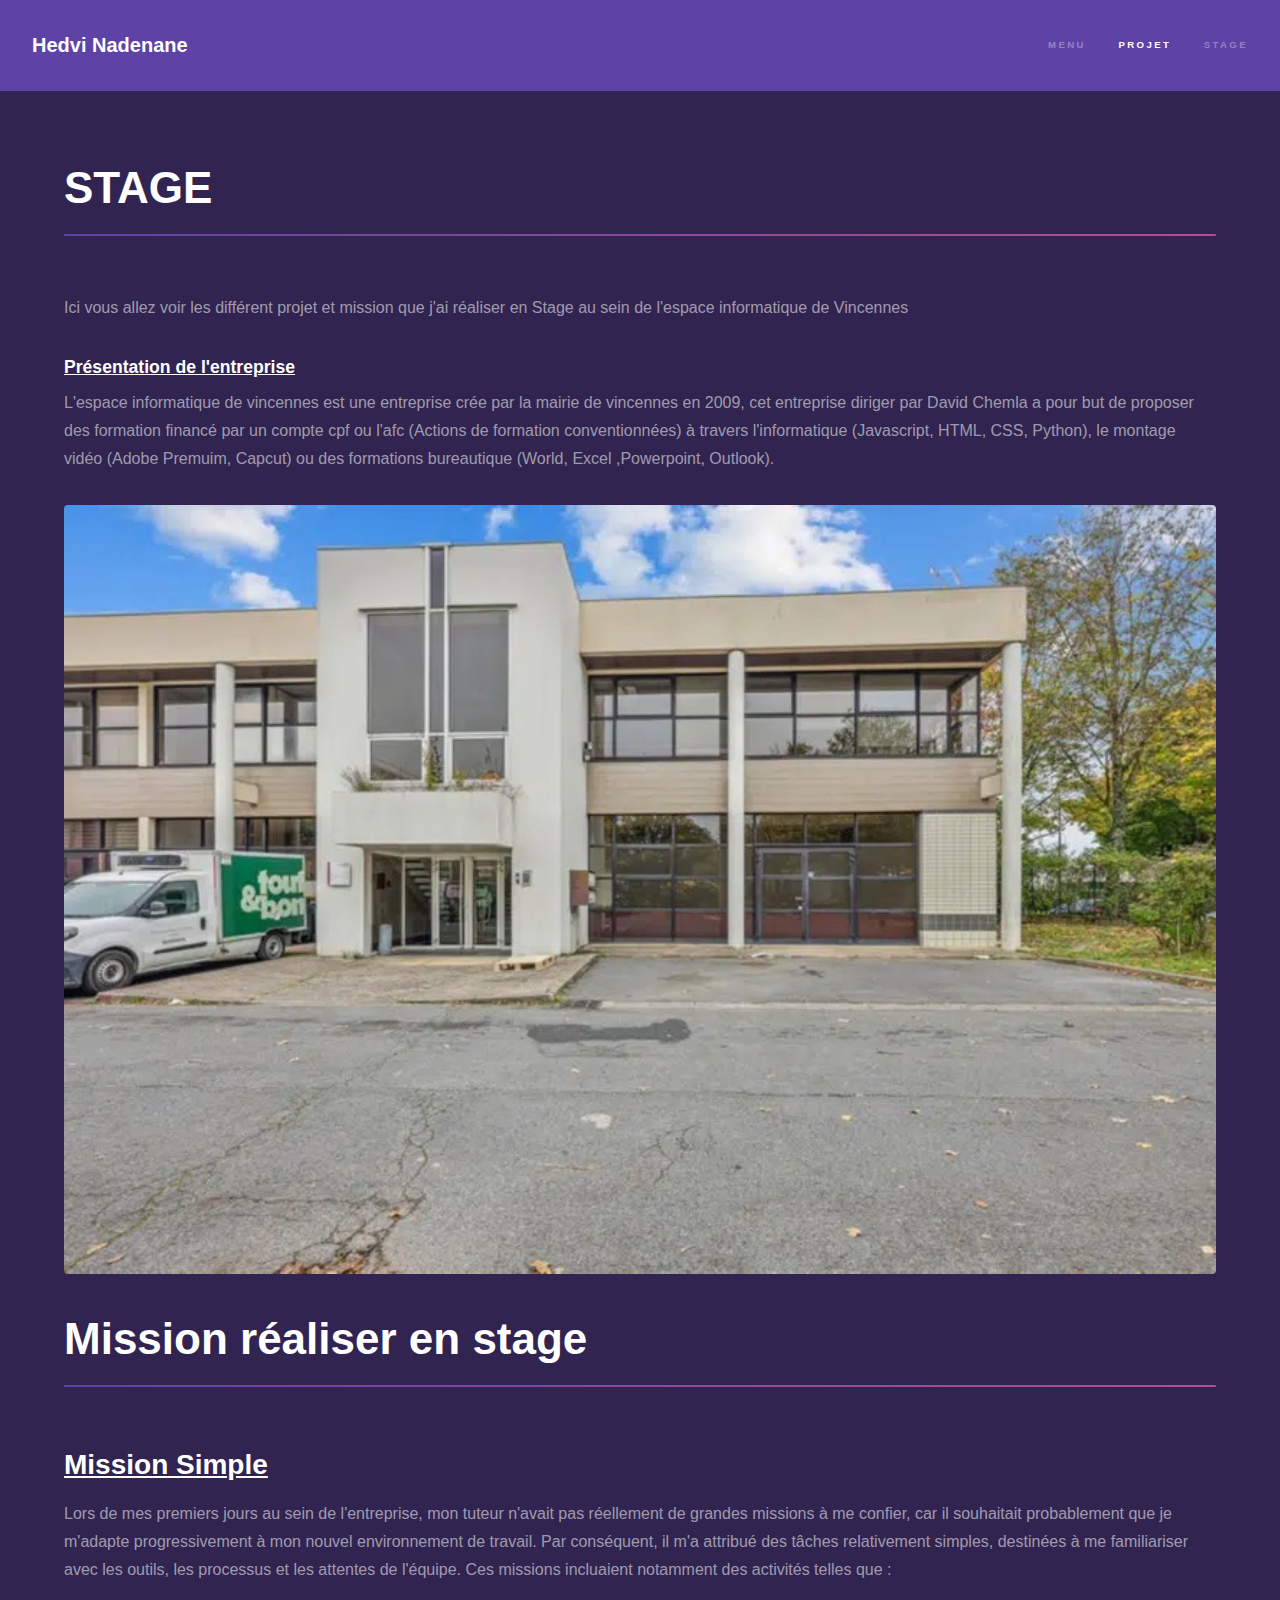
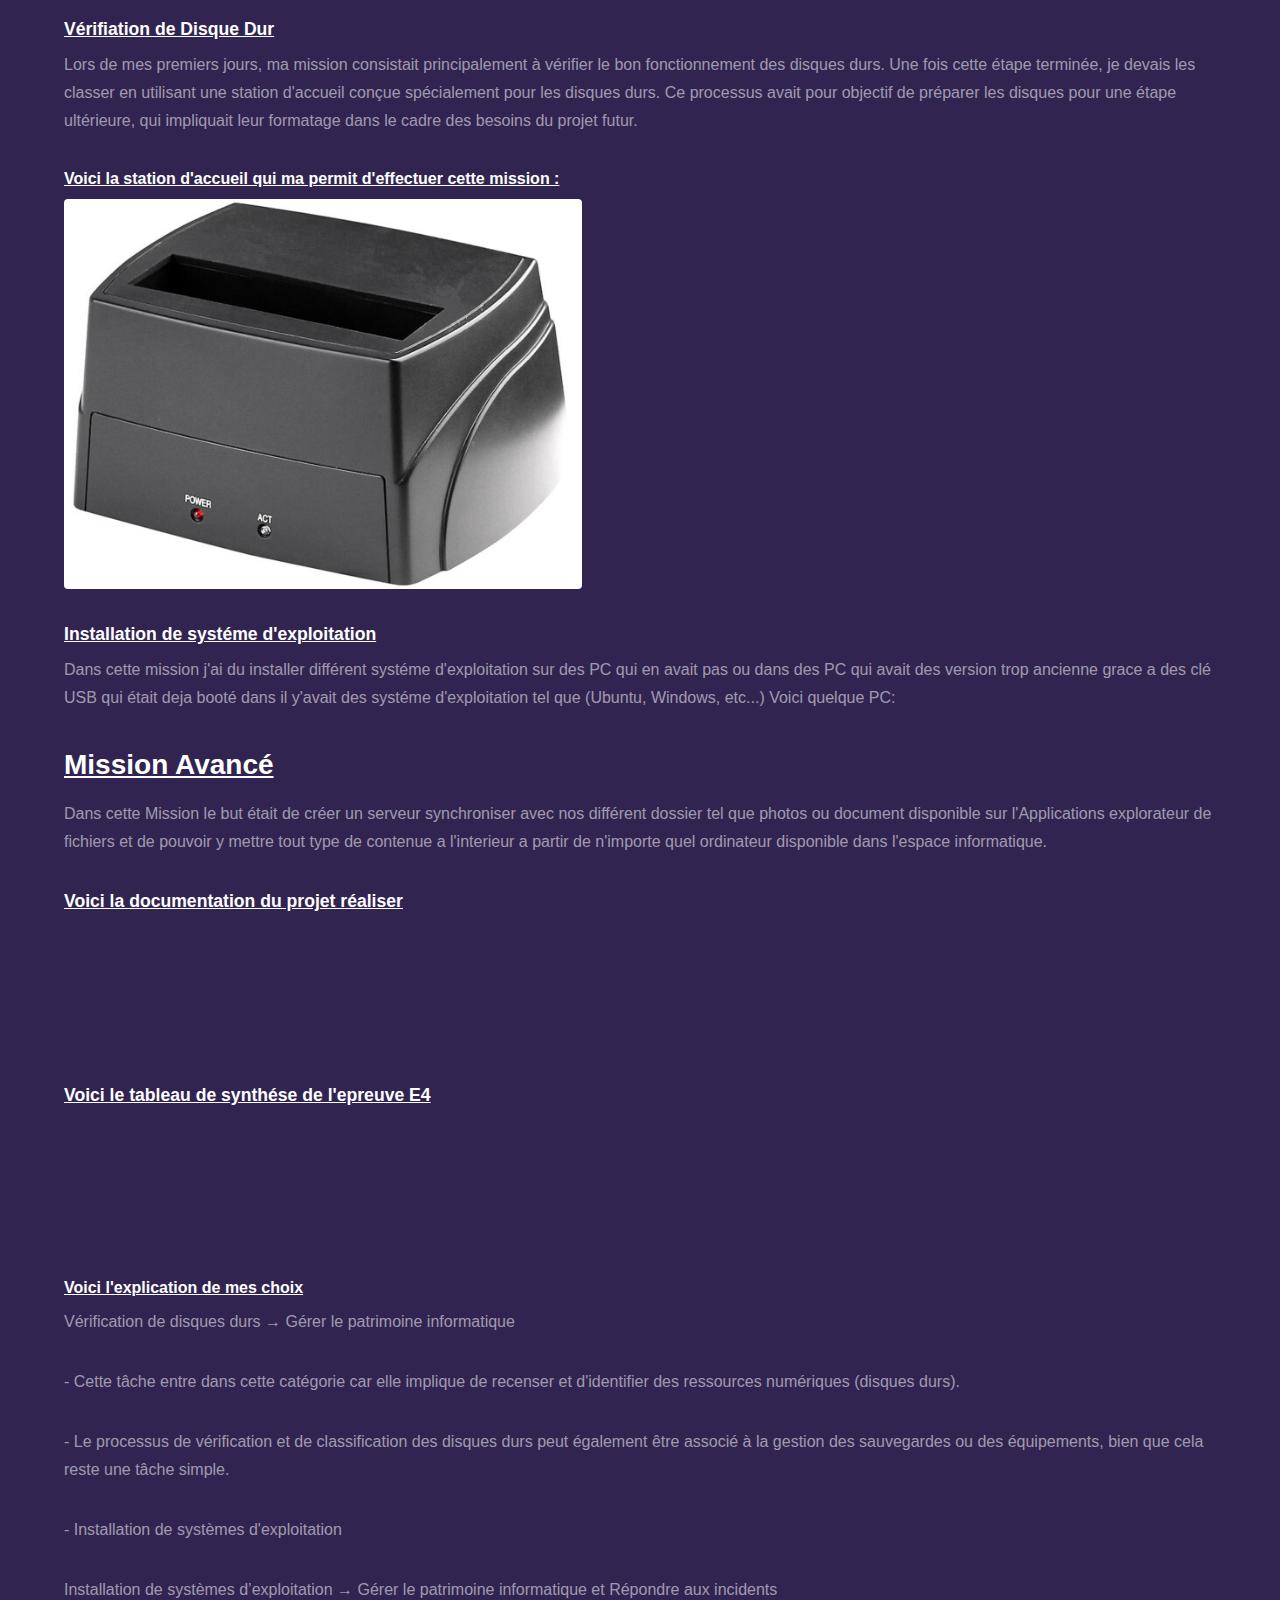
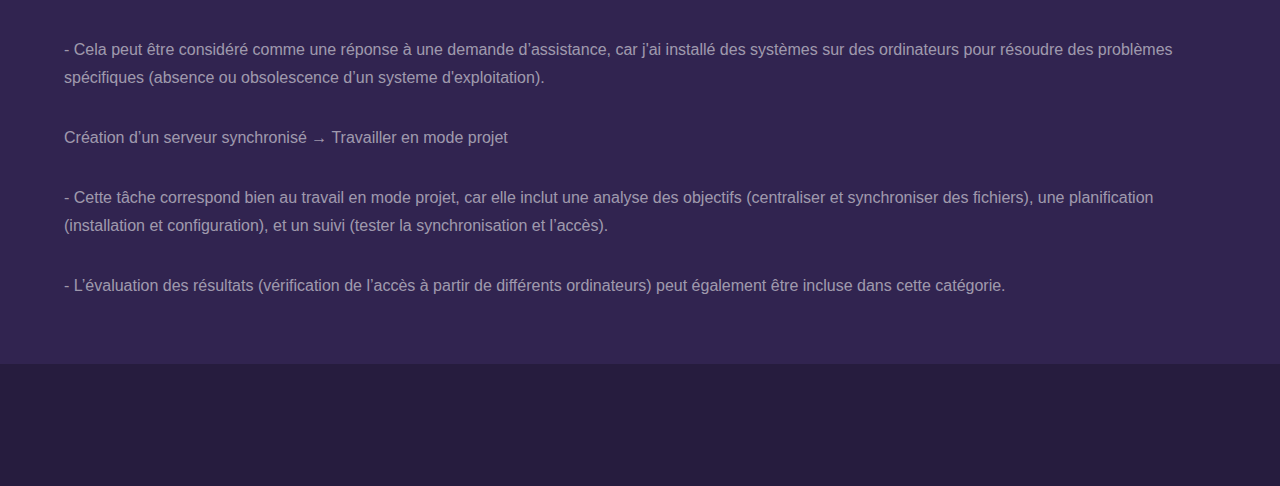
==== commit 15f79e10: "ss" ====
--- a/stage.html
+++ b/stage.html
@@ -54,7 +54,17 @@
 							<h3><u>Voici la documentation du projet réaliser</u></h3>
 							<iframe src="https://drive.google.com/file/d/1ubqW4G1XLtTYx1eA0z7HGSW0TEGNsjcz/preview"></iframe>
 							<h3><u>Voici le tableau de synthése de l'epreuve E4 </u></h3>
-							<iframe src="https://drive.google.com/file/d/1-sVlsWlO2RBBcWzb3sa5ioN2SylCYMAv/view?usp=sharing"></iframe>
+							<iframe src="https://drive.google.com/file/d/1-sVlsWlO2RBBcWzb3sa5ioN2SylCYMAv/preview"></iframe>
+							<h4><u>Voici l'explication de mes choix</u></h4>
+							<p>Vérification de disques durs → Gérer le patrimoine informatique</p>
+							<p>- Cette tâche entre dans cette catégorie car elle implique de recenser et d'identifier des ressources numériques (disques durs).</p>
+							<p>- Le processus de vérification et de classification des disques durs peut également être associé à la gestion des sauvegardes ou des équipements, bien que cela reste une tâche simple.</p>
+							<p>- Installation de systèmes d'exploitation</p>
+							<p>Installation de systèmes d’exploitation → Gérer le patrimoine informatique et Répondre aux incidents</p>
+							<p>- Cela peut être considéré comme une réponse à une demande d’assistance, car j'ai installé des systèmes sur des ordinateurs pour résoudre des problèmes spécifiques (absence ou obsolescence d’un systeme d'exploitation).</p>
+							<p>Création d’un serveur synchronisé → Travailler en mode projet</p>
+							<p>- Cette tâche correspond bien au travail en mode projet, car elle inclut une analyse des objectifs (centraliser et synchroniser des fichiers), une planification (installation et configuration), et un suivi (tester la synchronisation et l’accès).</p>
+							<p>- L’évaluation des résultats (vérification de l’accès à partir de différents ordinateurs) peut également être incluse dans cette catégorie.</p>
 						</div>
 					</section>
 
